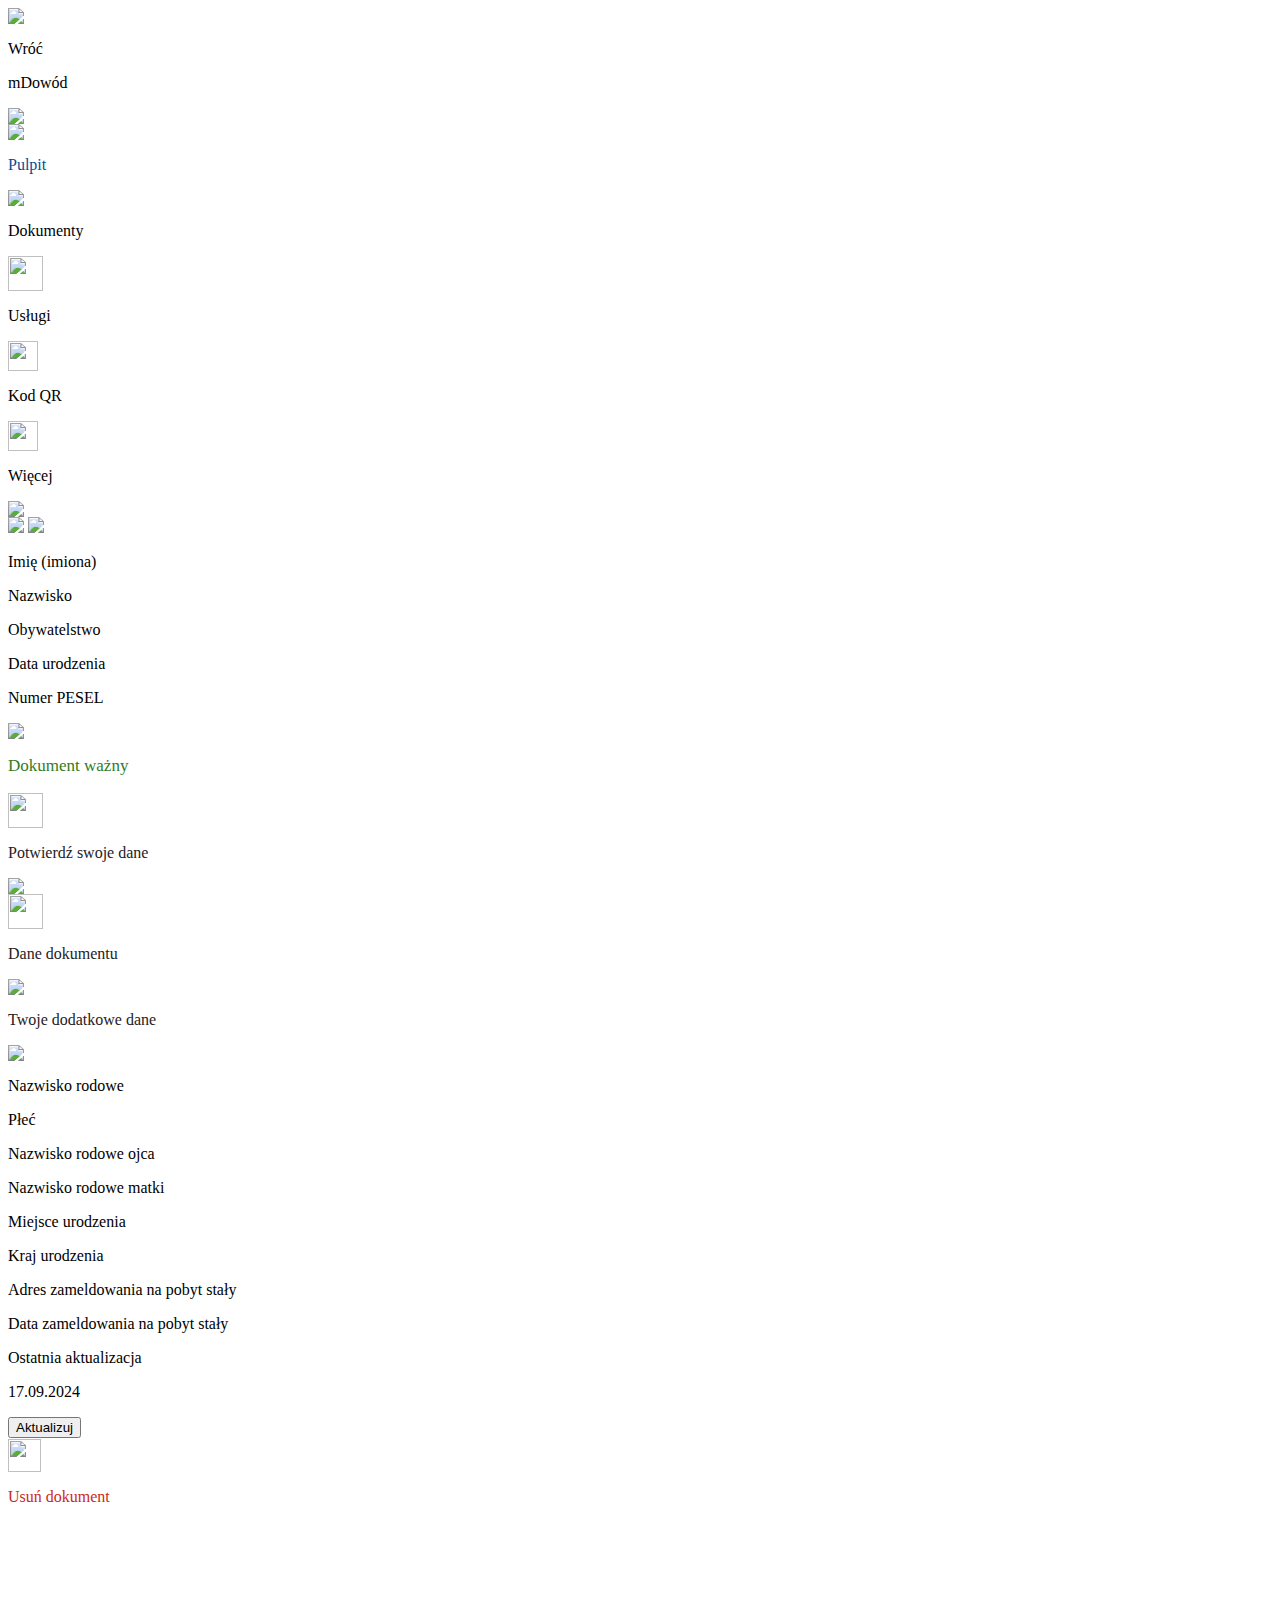
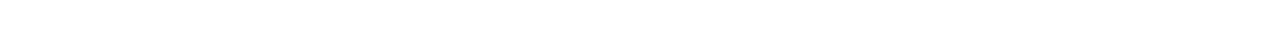
==== id.html @ 27ff06c0 "Create id.html" ====
<head>
    <link rel="stylesheet" href="assets/id.css">
    <link href="assets/bar.css" rel="stylesheet">
    <link rel="icon" type="image/x-icon" href="https://i.imgur.com/gC8DDHD.png">
    <title>mObywatel</title>
    <link rel="apple-touch-icon" href="https://i.imgur.com/gC8DDHD.png">
    <meta name="format-detection" content="telephone=no">
    <link rel="shortcut icon" href="https://i.imgur.com/gC8DDHD.png">
    <meta name="viewport" content="width=device-width, initial-scale=0.8, user-scalable=no">
    <meta name="mobile-web-app-capable" content="yes">
</head>
<body>
    <div class="top_grid">
        <div class="action_grid">
            <img src="https://i.imgur.com/MBLAM9x.png" class="back_img">
            <p class="back_text">Wróć</p>
        </div>
        <p class="title_text">mDowód</p>
        <img src="https://i.imgur.com/YQ6jvg7.png" class="help_img">
    </div>
    <div class="bottom_bar">
        <div class="bottom_bar_grid">
            <div class="bottom_element_grid">
                <img class="bottom_element_image" src="https://i.imgur.com/GdbE1uc.png">
                <p class="bottom_element_text" style="color: #024b97;">Pulpit</p>
            </div>
            <div class="bottom_element_grid" style="margin-top: 6px;">
                <img class="bottom_element_image" src="https://i.imgur.com/5Jn7WC3.png">
                <p class="bottom_element_text">Dokumenty</p>
            </div>
            <div class="bottom_element_grid" style="margin-top: 8px;">
                <img class="bottom_element_image" style="width: 35px;" src="https://i.imgur.com/wC5lr9l.png">
                <p class="bottom_element_text">Usługi</p>
            </div>
            <div class="bottom_element_grid" style="margin-top: 5px;">
                <img class="bottom_element_image" style="width: 30px;" src="https://i.imgur.com/FYL95et.png">
                <p class="bottom_element_text">Kod QR</p>
            </div>
            <div class="bottom_element_grid" style="margin-top: 6px;">
                <img class="bottom_element_image" style="width: 30px;" src="https://i.imgur.com/oshCIbv.png">
                <p class="bottom_element_text">Więcej</p>
            </div>
        </div>
    </div>
    <p class="time_text" id="time"></p>
    <div class="id_image_data">
        <img draggable="false" class="id_image" src="https://i.imgur.com/JnrzClA.png">
        <div class="inset">

        </div>
        <div class="id_own_image" style="background-image: url('https://i.imgur.com/7vHo48p.jpg');"></div>
        <img src="https://i.imgur.com/PzfFFls.gif" class="flag_video">
        <img src="https://i.imgur.com/78P43gU.gif" class="eagle_video">
        <div class="id_data_grid">
            <div class="data_holder">
                <p class="data_title firstname" id="name"></p>
                <p class="data_value">Imię (imiona)</p>
            </div>
            <div class="data_holder">
                <p class="data_title surname" id="surname"></p>
                <p class="data_value">Nazwisko</p>
            </div>
            <div class="data_holder">
                <p class="data_title" id="nationality"></p>
                <p class="data_value">Obywatelstwo</p>
            </div>
            <div class="data_holder">
                <p class="data_title" id="birthday"></p>
                <p class="data_value">Data urodzenia</p>
            </div>
            <div class="data_holder">
                <p class="data_title" id="pesel"></p>
                <p class="data_value">Numer PESEL</p>
            </div>
        </div>
    </div>
    <div class="id_bottom">
        <div class="bottom_grid">
            <img class="bottom_image" src="https://i.imgur.com/5S1bgPj.png">
            <p class="bottom_text" style="color: #317C26; font-size: 17px;">Dokument ważny</p>
        </div>
    </div>
    <div class="other_grid">
        <div class="bottom_holder">
            <div class="bottom_grid">
                <img class="bottom_image" style="width: 35px;" src="https://i.imgur.com/xUBD93p.png">
                <p class="bottom_text" style="color: #1f2125;">Potwierdź swoje dane</p>
            </div>
            <img class="action_arrow" src="https://i.imgur.com/aUZmu0W.png">
        </div>
        <div class="bottom_holder">
            <div class="bottom_grid">
                <img class="bottom_image" style="width: 35px;" src="https://i.imgur.com/4MOtjzn.png">
                <p class="bottom_text" style="color: #1f2125;">Dane dokumentu</p>
            </div>
            <img class="action_arrow" src="https://i.imgur.com/aUZmu0W.png">
        </div>
        <div class="bottom_holder info_holder">
            <div class="bottom_grid">
                <p class="bottom_text" style="color: #1f2125; margin-left: 0px;">Twoje dodatkowe dane</p>
            </div>
            <img class="action_arrow" src="https://i.imgur.com/aUZmu0W.png">
            <div class="additional_holder">
                <div class="additional_grid">
                    <p class="additional_title">Nazwisko rodowe</p>
                    <p class="additional_subtitle" id="familyName"></p>
                </div>
                <div class="additional_grid">
                    <p class="additional_title">Płeć</p>
                    <p class="additional_subtitle" id="sex"></p>
                </div>
                <div class="additional_grid">
                    <p class="additional_title">Nazwisko rodowe ojca</p>
                    <p class="additional_subtitle" id="fathersFamilyName"></p>
                </div>
                <div class="additional_grid">
                    <p class="additional_title">Nazwisko rodowe matki</p>
                    <p class="additional_subtitle" id="mothersFamilyName"></p>
                </div>
                <div class="additional_grid">
                    <p class="additional_title">Miejsce urodzenia</p>
                    <p class="additional_subtitle" id="birthPlace"></p>
                </div>
                <div class="additional_grid">
                    <p class="additional_title">Kraj urodzenia</p>
                    <p class="additional_subtitle" id="countryOfBirth"></p>
                </div>
                <div class="additional_grid">
                    <p class="additional_title">Adres zameldowania na pobyt stały</p>
                    <p class="additional_subtitle" id="adress"></p>
                </div>
                <div class="additional_grid" style="border-bottom: none;">
                    <p class="additional_title">Data zameldowania na pobyt stały</p>
                    <p class="additional_subtitle" id="checkInDate"></p>
                </div>
            </div>
        </div>
        <div class="bottom_holder" style="height: 90px;">
            <div class="bottom_update">
                <div class="bottom_update_grid">
                    <p class="bottom_update_text" style="margin-left: 0px;">Ostatnia aktualizacja</p>
                    <p class="bottom_update_value" style="margin-left: 0px;">17.09.2024</p>
                </div>
                <button class="bottom_update_button">Aktualizuj</button>
            </div>
        </div>
        <div class="bottom_holder" style="height: 70px; margin-bottom: 120px;">
            <div class="bottom_grid">
                <img class="bottom_image" style="width: 33px;" src="https://i.imgur.com/Ps3o2jv.png">
                <p class="bottom_text" style="color: #cd291c;">Usuń dokument</p>
            </div>
        </div>
    </div>
    <script src="assets/id.js"></script>
</body>
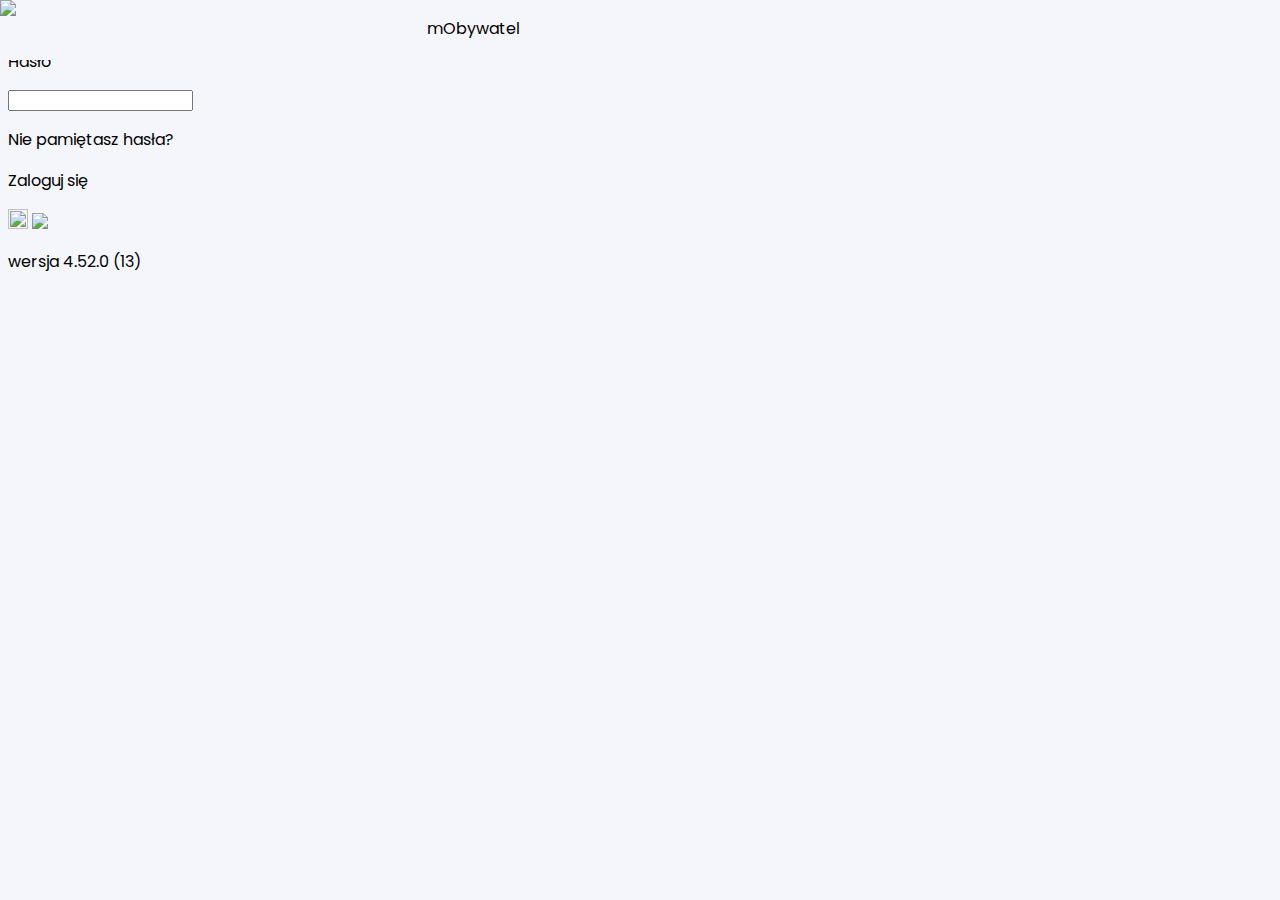
==== commit e912c7c7: "Add files via upload" ====
--- a/id.html
+++ b/id.html
@@ -1,155 +1,50 @@
 <head>
-    <link rel="stylesheet" href="assets/id.css">
-    <link href="assets/bar.css" rel="stylesheet">
-    <link rel="icon" type="image/x-icon" href="https://i.imgur.com/gC8DDHD.png">
-    <title>mObywatel</title>
-    <link rel="apple-touch-icon" href="https://i.imgur.com/gC8DDHD.png">
-    <meta name="format-detection" content="telephone=no">
-    <link rel="shortcut icon" href="https://i.imgur.com/gC8DDHD.png">
-    <meta name="viewport" content="width=device-width, initial-scale=0.8, user-scalable=no">
-    <meta name="mobile-web-app-capable" content="yes">
+  <title>mObywatel</title>
+  <meta charset="UTF-8" />
+  <link rel="stylesheet" href="assets/id.css?v=1.5" />
+  <link rel="stylesheet" href="assets/main.css" />
+  <link rel="icon" type="image/x-icon" href="https://i.imgur.com/n4zJhma.png" />
+  <link rel="apple-touch-icon" href="https://i.imgur.com/n4zJhma.png" />
+  <link rel="shortcut icon" href="https://i.imgur.com/n4zJhma.png" />
+  <meta name="format-detection" content="telephone=no" />
+  <meta
+    name="viewport"
+    content="width=device-width, initial-scale=0.8, user-scalable=no"
+  />
+  <meta name="mobile-web-app-capable" content="yes" />
 </head>
 <body>
-    <div class="top_grid">
-        <div class="action_grid">
-            <img src="https://i.imgur.com/MBLAM9x.png" class="back_img">
-            <p class="back_text">Wróć</p>
-        </div>
-        <p class="title_text">mDowód</p>
-        <img src="https://i.imgur.com/YQ6jvg7.png" class="help_img">
+  <div class="background"></div>
+  <div class="top_grid">
+    <img class="logo" src="https://i.imgur.com/wEDerI2.png" />
+    <p class="logo_text">mObywatel</p>
+  </div>
+  <div class="top_text">
+    <p class="welcome"></p>
+    <p class="login_text">Zaloguj się do aplikacji.</p>
+  </div>
+  <div class="password_box">
+    <div class="password_grid">
+      <p class="password_text">Hasło</p>
+      <div class="input_holder">
+        <input class="password_input" />
+        <div class="eye"></div>
+      </div>
+      <p class="forgot_password">Nie pamiętasz hasła?</p>
     </div>
-    <div class="bottom_bar">
-        <div class="bottom_bar_grid">
-            <div class="bottom_element_grid">
-                <img class="bottom_element_image" src="https://i.imgur.com/GdbE1uc.png">
-                <p class="bottom_element_text" style="color: #024b97;">Pulpit</p>
-            </div>
-            <div class="bottom_element_grid" style="margin-top: 6px;">
-                <img class="bottom_element_image" src="https://i.imgur.com/5Jn7WC3.png">
-                <p class="bottom_element_text">Dokumenty</p>
-            </div>
-            <div class="bottom_element_grid" style="margin-top: 8px;">
-                <img class="bottom_element_image" style="width: 35px;" src="https://i.imgur.com/wC5lr9l.png">
-                <p class="bottom_element_text">Usługi</p>
-            </div>
-            <div class="bottom_element_grid" style="margin-top: 5px;">
-                <img class="bottom_element_image" style="width: 30px;" src="https://i.imgur.com/FYL95et.png">
-                <p class="bottom_element_text">Kod QR</p>
-            </div>
-            <div class="bottom_element_grid" style="margin-top: 6px;">
-                <img class="bottom_element_image" style="width: 30px;" src="https://i.imgur.com/oshCIbv.png">
-                <p class="bottom_element_text">Więcej</p>
-            </div>
-        </div>
+  </div>
+  <div class="bottom">
+    <p class="login">Zaloguj się</p>
+    <div class="data">
+      <img
+        class="logo_other"
+        style="height: 20px"
+        src="https://i.imgur.com/CGA3FjJ.png"
+      />
+      <img class="logo_other" src="https://i.imgur.com/XOV4750.png" />
+      <p class="version">wersja 4.52.0 (13)</p>
     </div>
-    <p class="time_text" id="time"></p>
-    <div class="id_image_data">
-        <img draggable="false" class="id_image" src="https://i.imgur.com/JnrzClA.png">
-        <div class="inset">
-
-        </div>
-        <div class="id_own_image" style="background-image: url('https://i.imgur.com/7vHo48p.jpg');"></div>
-        <img src="https://i.imgur.com/PzfFFls.gif" class="flag_video">
-        <img src="https://i.imgur.com/78P43gU.gif" class="eagle_video">
-        <div class="id_data_grid">
-            <div class="data_holder">
-                <p class="data_title firstname" id="name"></p>
-                <p class="data_value">Imię (imiona)</p>
-            </div>
-            <div class="data_holder">
-                <p class="data_title surname" id="surname"></p>
-                <p class="data_value">Nazwisko</p>
-            </div>
-            <div class="data_holder">
-                <p class="data_title" id="nationality"></p>
-                <p class="data_value">Obywatelstwo</p>
-            </div>
-            <div class="data_holder">
-                <p class="data_title" id="birthday"></p>
-                <p class="data_value">Data urodzenia</p>
-            </div>
-            <div class="data_holder">
-                <p class="data_title" id="pesel"></p>
-                <p class="data_value">Numer PESEL</p>
-            </div>
-        </div>
-    </div>
-    <div class="id_bottom">
-        <div class="bottom_grid">
-            <img class="bottom_image" src="https://i.imgur.com/5S1bgPj.png">
-            <p class="bottom_text" style="color: #317C26; font-size: 17px;">Dokument ważny</p>
-        </div>
-    </div>
-    <div class="other_grid">
-        <div class="bottom_holder">
-            <div class="bottom_grid">
-                <img class="bottom_image" style="width: 35px;" src="https://i.imgur.com/xUBD93p.png">
-                <p class="bottom_text" style="color: #1f2125;">Potwierdź swoje dane</p>
-            </div>
-            <img class="action_arrow" src="https://i.imgur.com/aUZmu0W.png">
-        </div>
-        <div class="bottom_holder">
-            <div class="bottom_grid">
-                <img class="bottom_image" style="width: 35px;" src="https://i.imgur.com/4MOtjzn.png">
-                <p class="bottom_text" style="color: #1f2125;">Dane dokumentu</p>
-            </div>
-            <img class="action_arrow" src="https://i.imgur.com/aUZmu0W.png">
-        </div>
-        <div class="bottom_holder info_holder">
-            <div class="bottom_grid">
-                <p class="bottom_text" style="color: #1f2125; margin-left: 0px;">Twoje dodatkowe dane</p>
-            </div>
-            <img class="action_arrow" src="https://i.imgur.com/aUZmu0W.png">
-            <div class="additional_holder">
-                <div class="additional_grid">
-                    <p class="additional_title">Nazwisko rodowe</p>
-                    <p class="additional_subtitle" id="familyName"></p>
-                </div>
-                <div class="additional_grid">
-                    <p class="additional_title">Płeć</p>
-                    <p class="additional_subtitle" id="sex"></p>
-                </div>
-                <div class="additional_grid">
-                    <p class="additional_title">Nazwisko rodowe ojca</p>
-                    <p class="additional_subtitle" id="fathersFamilyName"></p>
-                </div>
-                <div class="additional_grid">
-                    <p class="additional_title">Nazwisko rodowe matki</p>
-                    <p class="additional_subtitle" id="mothersFamilyName"></p>
-                </div>
-                <div class="additional_grid">
-                    <p class="additional_title">Miejsce urodzenia</p>
-                    <p class="additional_subtitle" id="birthPlace"></p>
-                </div>
-                <div class="additional_grid">
-                    <p class="additional_title">Kraj urodzenia</p>
-                    <p class="additional_subtitle" id="countryOfBirth"></p>
-                </div>
-                <div class="additional_grid">
-                    <p class="additional_title">Adres zameldowania na pobyt stały</p>
-                    <p class="additional_subtitle" id="adress"></p>
-                </div>
-                <div class="additional_grid" style="border-bottom: none;">
-                    <p class="additional_title">Data zameldowania na pobyt stały</p>
-                    <p class="additional_subtitle" id="checkInDate"></p>
-                </div>
-            </div>
-        </div>
-        <div class="bottom_holder" style="height: 90px;">
-            <div class="bottom_update">
-                <div class="bottom_update_grid">
-                    <p class="bottom_update_text" style="margin-left: 0px;">Ostatnia aktualizacja</p>
-                    <p class="bottom_update_value" style="margin-left: 0px;">17.09.2024</p>
-                </div>
-                <button class="bottom_update_button">Aktualizuj</button>
-            </div>
-        </div>
-        <div class="bottom_holder" style="height: 70px; margin-bottom: 120px;">
-            <div class="bottom_grid">
-                <img class="bottom_image" style="width: 33px;" src="https://i.imgur.com/Ps3o2jv.png">
-                <p class="bottom_text" style="color: #cd291c;">Usuń dokument</p>
-            </div>
-        </div>
-    </div>
-    <script src="assets/id.js"></script>
+  </div>
+  <script src="assets/id.js?v=1.1"></script>
+  <script src="assets/manifest.js"></script>
 </body>
--- a/assets/id.css
+++ b/assets/id.css
@@ -0,0 +1,374 @@
+@import url('https://fonts.googleapis.com/css2?family=Poppins:ital,wght@0,100;0,200;0,300;0,400;0,500;0,600;0,700;0,800;0,900;1,100;1,200;1,300;1,400;1,500;1,600;1,700;1,800;1,900&family=Roboto:ital,wght@0,100;0,300;0,400;0,500;0,700;0,900;1,100;1,300;1,400;1,500;1,700;1,900&display=swap');
+
+::-webkit-scrollbar {
+    display: none;
+}
+
+::-webkit-scrollbar-track {
+    display: none;
+}
+
+::-webkit-scrollbar-thumb {
+    display: none;
+}
+
+body{
+    background-color: #f5f6fb;
+}
+
+.back_img{
+    width: 17px;
+    margin-top: auto;
+    margin-bottom: auto;
+}
+
+.action_grid{
+    cursor: pointer;
+    margin-left: 10px;
+    display: grid;
+    grid-template-columns: max-content max-content;
+}
+
+.title_text{
+    font-size: 18px;
+    color: #3b3c41;
+    text-align: center;
+    width: 100%;
+    font-weight: bold;
+    margin-top: auto;
+    margin-bottom: auto;
+    height: max-content;
+}
+
+.id_data_grid{
+    position: absolute;
+    top: 18px;
+    left: 50%;
+    display: grid;
+    grid-template-columns: 100%;
+    grid-auto-flow: row;
+    grid-auto-rows: 70px;
+}
+
+.data_value{
+    color: #52575f;
+    height: max-content;
+    margin-top: auto;
+    margin-bottom: auto;
+    font-size: 15px;
+}
+
+.data_holder{
+    width: 100%;
+    height: max-content;
+    display: grid;
+    grid-template-columns: 100%;
+    grid-template-rows: max-content max-content;
+}
+
+.flag_video{
+    position: absolute;
+    top: 50.5%;
+    left: 7.5%;
+    width: 18.9%;
+}
+
+.eagle_text{
+    position: absolute;
+    top: 68.1%;
+    left: 18%;
+    width: 20%;
+}
+
+.eagle_video{
+    position: absolute;
+    top: 66.1%;
+    left: 7.7%;
+    width: 8.8%;
+}
+
+.data_title{
+    font-weight: 600;
+    font-size: 18px;
+    height: max-content;
+    margin-top: auto;
+    margin-bottom: auto;
+}
+
+p{
+    font-family: "Poppins", sans-serif;
+}
+
+*{
+    -webkit-user-select: none;
+    -ms-user-select: none;
+    user-select: none;
+}
+
+.id_image_data{
+    position: relative;
+}
+
+.id_image{
+    z-index: -1;
+    width: 95%;
+    margin-left: auto;
+    margin-right: auto;
+    display: block;
+    z-index: -1;
+    pointer-events: none;
+    box-shadow: 0px 0px 5px rgb(224, 224, 224);
+    border-radius: 15px 15px 0px 0px;
+}
+
+.other_grid{
+    margin-top: 10px;
+    display: grid;
+    grid-auto-flow: row;
+    grid-auto-rows: max-content;
+    width: 95%;
+    margin-left: auto;
+    margin-right: auto;
+}
+
+.bottom_text{
+    font-size: 18px;
+    font-weight: bold;
+    margin-top: auto;
+    margin-bottom: auto;
+    margin-left: 17px;
+}
+
+.bottom_grid{
+    position: relative;
+    display: grid;
+    grid-template-columns: max-content max-content max-content;
+    height: 100%;
+    width: max-content;
+    margin-top: auto;
+    margin-bottom: auto;
+    margin-left: 20px;
+    margin-right: auto;
+}
+
+.bottom_image{
+    pointer-events: none;
+    width: 32px;
+    margin-top: auto;
+    margin-bottom: auto;
+}
+
+.inset{
+    box-shadow: inset 0px 0px 20px white;
+    background-color: transparent;
+    position: absolute;
+    top: 5%;
+    left: 7.5%;
+    width: 35%;
+    border-radius: 15px;
+    height: 42%;
+    z-index: 1000;
+    background-position: center;
+    background-size: 100%;
+    background-repeat: no-repeat;
+}
+
+.id_own_image{
+    pointer-events: none;
+    filter: grayscale(1);
+    box-shadow: 0px 0px 5px white;
+    position: absolute;
+    top: 5%;
+    left: 7.5%;
+    width: 35%;
+    border-radius: 15px;
+    height: 42%;
+    background-color: white;
+    background-position: center;
+    background-size: 100%;
+    background-repeat: no-repeat;
+}
+
+.bottom_update{
+    display: grid;
+    grid-template-columns: 50% 50%;
+    grid-template-rows: 100%;
+    height: 100%;
+}
+
+.bottom_update_button{
+    color: #014a93;
+    background-color: #dbeaf9;
+    width: 130px;
+    font-size: 14px;
+    font-weight: bold;
+    height: 32px;
+    margin-top: auto;
+    margin-bottom: auto;
+    margin-left: auto;
+    margin-right: 20px;
+    border-radius: 20px;
+    border: none;
+}
+
+.bottom_update_grid{
+    margin-left: 20px;
+    margin-top: auto;
+    margin-bottom: auto;
+    display: grid;
+    grid-template-columns: 100%;
+    grid-template-rows: max-content max-content;
+    height: max-content;
+}
+
+.bottom_update_text{
+    height: max-content;
+    margin-top: auto;
+    margin-bottom: auto;
+    color: #52575f;
+    font-size: 16px;
+    font-weight: 500;
+}
+
+.bottom_update_value{
+    height: max-content;
+    margin-top: auto;
+    margin-bottom: auto;
+    color: #1f2125;
+    font-weight: 600;
+    font-size: 18px;
+}
+
+.action_arrow{
+    position: absolute;
+    top: 0;
+    bottom: 0;
+    right: 20px;
+    width: 20px;
+    order: 100;
+    margin-top: auto;
+    margin-bottom: auto;
+    transition: 200ms;
+}
+
+.id_bottom{
+    box-shadow: 0px 0px 5px rgb(224, 224, 224);
+    border-radius: 0px 0px 15px 15px;
+    background-color: white;
+    height: 80px;
+    z-index: 1;
+    width: 95%;
+    margin-left: auto;
+    margin-right: auto;
+}
+
+.back_text{
+    color: #014A93;
+    font-weight: 500;
+    font-size: 18px;
+    height: max-content;
+    margin-top: auto;
+    margin-bottom: auto;
+}
+
+.help_img{
+    width: 30px;
+    margin-right: 10px;
+    margin-left: auto;
+    margin-top: auto;
+    margin-bottom: auto;
+    cursor: pointer;
+}
+
+.top_grid{
+    z-index: 100000000;
+    background-color: #f5f6fb;
+    position: fixed;
+    top: -10px;
+    height: 60px;
+    left: 0;
+    width: 100%;
+    display: grid;
+    margin-top: 10px;
+    grid-template-columns: repeat(3, calc(100% / 3));
+}
+
+.time_text{
+    margin-top: 60px;
+    margin-bottom: 20px;
+    color: #666b72;
+    margin-left: auto;
+    margin-right: auto;
+    text-align: center;
+}
+
+.bottom_holder{
+    position: relative;
+    width: 100%;
+    height: 80px;
+    background-color: white;
+    box-shadow: 0px 0px 5px rgb(224, 224, 224);
+    border-radius: 15px;
+    margin-top: 10px;
+    margin-bottom: 10px;
+    overflow: hidden;
+    transition: 200ms; 
+}
+
+.info_holder .bottom_grid{
+    height: 70px;
+}
+
+.info_holder{
+    height: unset;
+    transition: 200ms;
+    max-height: 70px;
+}
+
+.additional_holder{
+    height: max-content;
+    display: grid;
+    grid-template-columns: 100%;
+    grid-auto-rows: max-content;
+    grid-auto-flow: row;
+}
+
+.info_holder .action_arrow{
+    rotate: 90deg;
+    top: 27px;
+    bottom: auto;
+}
+
+.unfolded{
+    height: unset;
+    max-height: 800px;
+}
+
+.unfolded .action_arrow{
+    rotate: 270deg;
+}
+
+.additional_title{
+    font-size: 15px;
+    margin-top: auto;
+    margin-bottom: auto;
+    height: max-content;
+}
+
+.additional_subtitle{
+    font-size: 17px;
+    font-weight: 500;
+    margin-top: 3px;
+    margin-bottom: 17px;
+    height: max-content;
+}
+
+.additional_grid{
+    display: grid;
+    width: 90%;
+    margin-left: auto;
+    margin-right: auto;
+    border-bottom: 0.1px solid rgb(146, 146, 146);
+    margin-top: 5px;
+    margin-bottom: 10px;
+}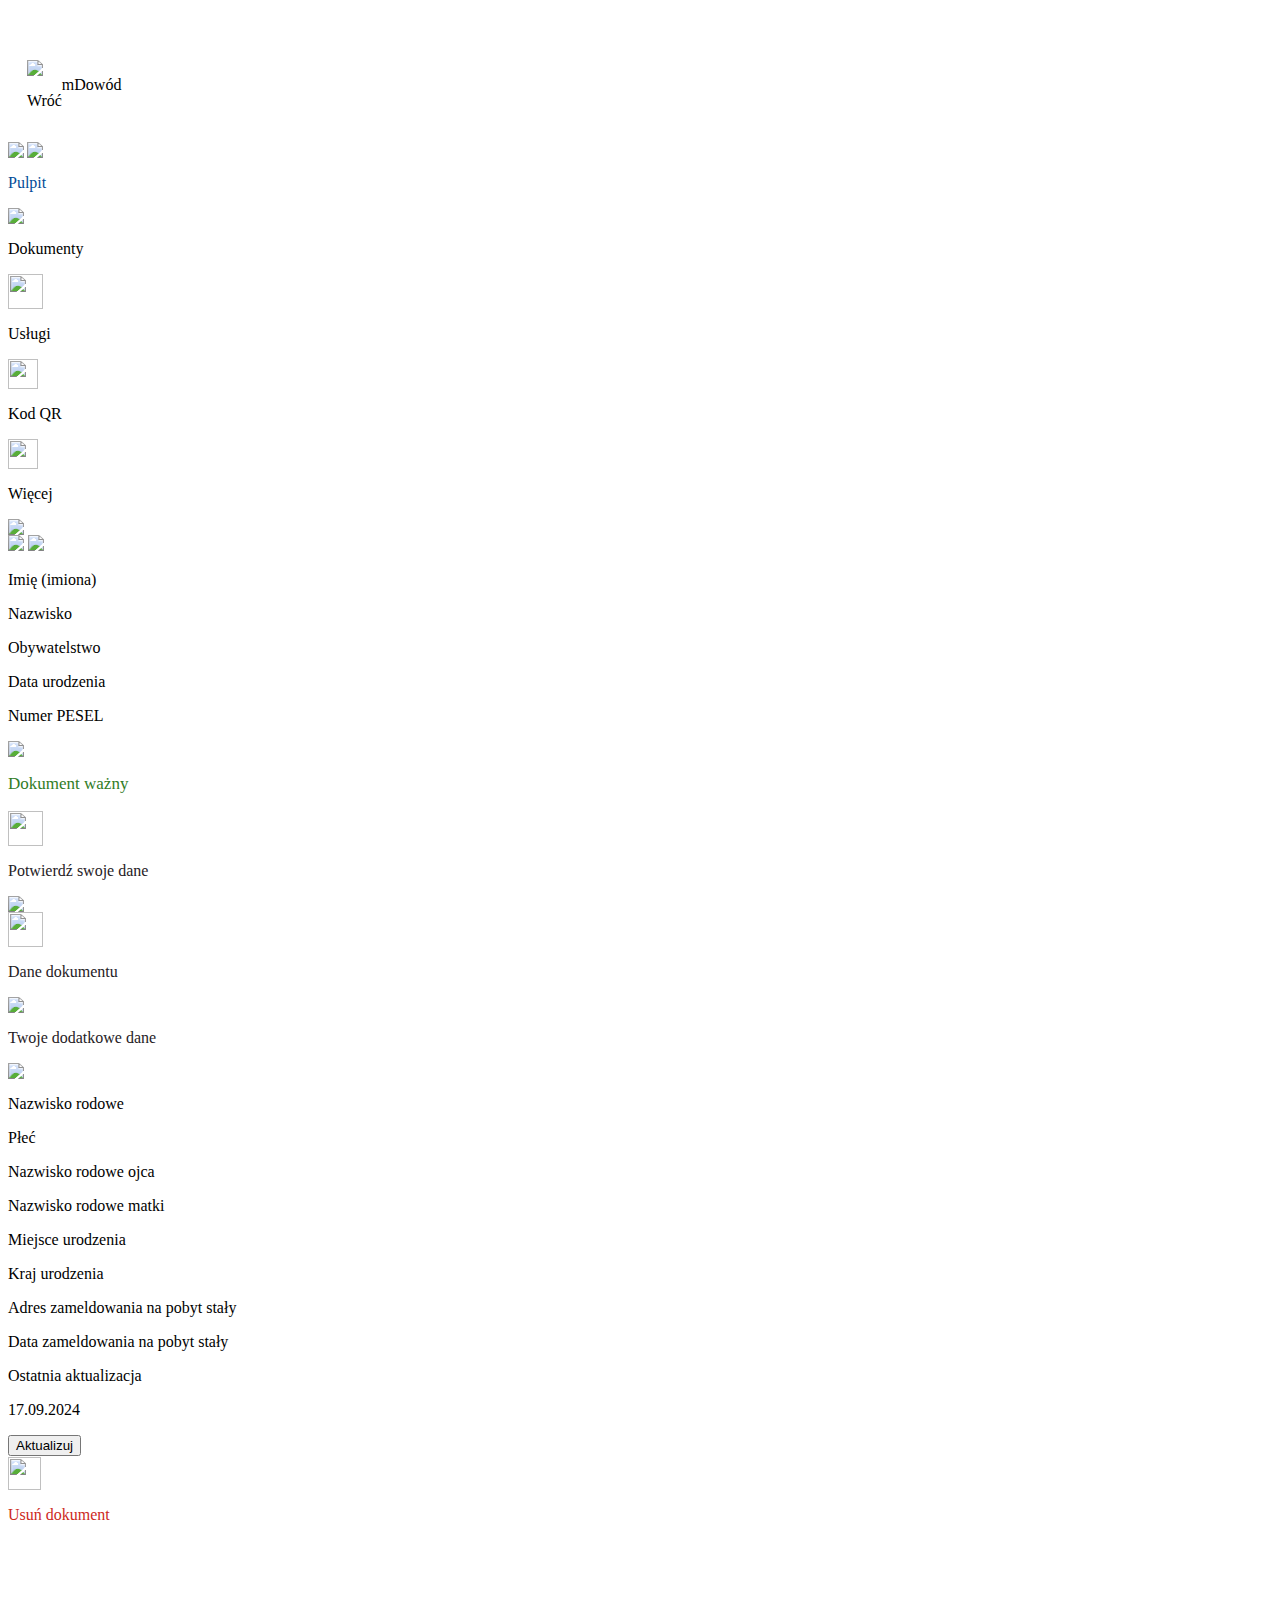
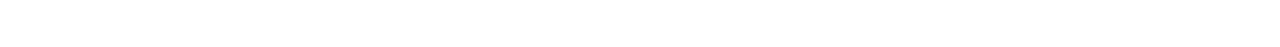
==== commit 5cd82548: "Update id.html" ====
--- a/id.html
+++ b/id.html
@@ -1,50 +1,155 @@
 <head>
-  <title>mObywatel</title>
-  <meta charset="UTF-8" />
-  <link rel="stylesheet" href="assets/id.css?v=1.5" />
-  <link rel="stylesheet" href="assets/main.css" />
-  <link rel="icon" type="image/x-icon" href="https://i.imgur.com/n4zJhma.png" />
-  <link rel="apple-touch-icon" href="https://i.imgur.com/n4zJhma.png" />
-  <link rel="shortcut icon" href="https://i.imgur.com/n4zJhma.png" />
-  <meta name="format-detection" content="telephone=no" />
-  <meta
-    name="viewport"
-    content="width=device-width, initial-scale=0.8, user-scalable=no"
-  />
-  <meta name="mobile-web-app-capable" content="yes" />
+    <link rel="stylesheet" href="assets/id.css">
+    <link href="assets/bar.css" rel="stylesheet">
+    <link rel="icon" type="image/x-icon" href="https://i.imgur.com/gC8DDHD.png">
+    <title>mObywatel</title>
+    <link rel="apple-touch-icon" href="https://i.imgur.com/gC8DDHD.png">
+    <meta name="format-detection" content="telephone=no">
+    <link rel="shortcut icon" href="https://i.imgur.com/gC8DDHD.png">
+    <meta name="viewport" content="width=device-width, initial-scale=0.8, user-scalable=no">
+    <meta name="mobile-web-app-capable" content="yes">
 </head>
 <body>
-  <div class="background"></div>
-  <div class="top_grid">
-    <img class="logo" src="https://i.imgur.com/wEDerI2.png" />
-    <p class="logo_text">mObywatel</p>
-  </div>
-  <div class="top_text">
-    <p class="welcome"></p>
-    <p class="login_text">Zaloguj się do aplikacji.</p>
-  </div>
-  <div class="password_box">
-    <div class="password_grid">
-      <p class="password_text">Hasło</p>
-      <div class="input_holder">
-        <input class="password_input" />
-        <div class="eye"></div>
-      </div>
-      <p class="forgot_password">Nie pamiętasz hasła?</p>
+    <div class="top_grid">
+        <div class="action_grid">
+            <img src="https://i.imgur.com/MBLAM9x.png" class="back_img">
+            <p class="back_text">Wróć</p>
+        </div>
+        <p class="title_text">mDowód</p>
+        <img src="https://i.imgur.com/YQ6jvg7.png" class="help_img">
     </div>
-  </div>
-  <div class="bottom">
-    <p class="login">Zaloguj się</p>
-    <div class="data">
-      <img
-        class="logo_other"
-        style="height: 20px"
-        src="https://i.imgur.com/CGA3FjJ.png"
-      />
-      <img class="logo_other" src="https://i.imgur.com/XOV4750.png" />
-      <p class="version">wersja 4.52.0 (13)</p>
+    <div class="bottom_bar">
+        <div class="bottom_bar_grid">
+            <div class="bottom_element_grid">
+                <img class="bottom_element_image" src="https://i.imgur.com/GdbE1uc.png">
+                <p class="bottom_element_text" style="color: #024b97;">Pulpit</p>
+            </div>
+            <div class="bottom_element_grid" style="margin-top: 6px;">
+                <img class="bottom_element_image" src="https://i.imgur.com/5Jn7WC3.png">
+                <p class="bottom_element_text">Dokumenty</p>
+            </div>
+            <div class="bottom_element_grid" style="margin-top: 8px;">
+                <img class="bottom_element_image" style="width: 35px;" src="https://i.imgur.com/wC5lr9l.png">
+                <p class="bottom_element_text">Usługi</p>
+            </div>
+            <div class="bottom_element_grid" style="margin-top: 5px;">
+                <img class="bottom_element_image" style="width: 30px;" src="https://i.imgur.com/FYL95et.png">
+                <p class="bottom_element_text">Kod QR</p>
+            </div>
+            <div class="bottom_element_grid" style="margin-top: 6px;">
+                <img class="bottom_element_image" style="width: 30px;" src="https://i.imgur.com/oshCIbv.png">
+                <p class="bottom_element_text">Więcej</p>
+            </div>
+        </div>
     </div>
-  </div>
-  <script src="assets/id.js?v=1.1"></script>
-  <script src="assets/manifest.js"></script>
+    <p class="time_text" id="time"></p>
+    <div class="id_image_data">
+        <img draggable="false" class="id_image" src="https://i.imgur.com/JnrzClA.png">
+        <div class="inset">
+
+        </div>
+        <div class="id_own_image" style="background-image: url('https://i.imgur.com/7vHo48p.jpg');"></div>
+        <img src="https://i.imgur.com/PzfFFls.gif" class="flag_video">
+        <img src="https://i.imgur.com/78P43gU.gif" class="eagle_video">
+        <div class="id_data_grid">
+            <div class="data_holder">
+                <p class="data_title firstname" id="name"></p>
+                <p class="data_value">Imię (imiona)</p>
+            </div>
+            <div class="data_holder">
+                <p class="data_title surname" id="surname"></p>
+                <p class="data_value">Nazwisko</p>
+            </div>
+            <div class="data_holder">
+                <p class="data_title" id="nationality"></p>
+                <p class="data_value">Obywatelstwo</p>
+            </div>
+            <div class="data_holder">
+                <p class="data_title" id="birthday"></p>
+                <p class="data_value">Data urodzenia</p>
+            </div>
+            <div class="data_holder">
+                <p class="data_title" id="pesel"></p>
+                <p class="data_value">Numer PESEL</p>
+            </div>
+        </div>
+    </div>
+    <div class="id_bottom">
+        <div class="bottom_grid">
+            <img class="bottom_image" src="https://i.imgur.com/5S1bgPj.png">
+            <p class="bottom_text" style="color: #317C26; font-size: 17px;">Dokument ważny</p>
+        </div>
+    </div>
+    <div class="other_grid">
+        <div class="bottom_holder">
+            <div class="bottom_grid">
+                <img class="bottom_image" style="width: 35px;" src="https://i.imgur.com/xUBD93p.png">
+                <p class="bottom_text" style="color: #1f2125;">Potwierdź swoje dane</p>
+            </div>
+            <img class="action_arrow" src="https://i.imgur.com/aUZmu0W.png">
+        </div>
+        <div class="bottom_holder">
+            <div class="bottom_grid">
+                <img class="bottom_image" style="width: 35px;" src="https://i.imgur.com/4MOtjzn.png">
+                <p class="bottom_text" style="color: #1f2125;">Dane dokumentu</p>
+            </div>
+            <img class="action_arrow" src="https://i.imgur.com/aUZmu0W.png">
+        </div>
+        <div class="bottom_holder info_holder">
+            <div class="bottom_grid">
+                <p class="bottom_text" style="color: #1f2125; margin-left: 0px;">Twoje dodatkowe dane</p>
+            </div>
+            <img class="action_arrow" src="https://i.imgur.com/aUZmu0W.png">
+            <div class="additional_holder">
+                <div class="additional_grid">
+                    <p class="additional_title">Nazwisko rodowe</p>
+                    <p class="additional_subtitle" id="familyName"></p>
+                </div>
+                <div class="additional_grid">
+                    <p class="additional_title">Płeć</p>
+                    <p class="additional_subtitle" id="sex"></p>
+                </div>
+                <div class="additional_grid">
+                    <p class="additional_title">Nazwisko rodowe ojca</p>
+                    <p class="additional_subtitle" id="fathersFamilyName"></p>
+                </div>
+                <div class="additional_grid">
+                    <p class="additional_title">Nazwisko rodowe matki</p>
+                    <p class="additional_subtitle" id="mothersFamilyName"></p>
+                </div>
+                <div class="additional_grid">
+                    <p class="additional_title">Miejsce urodzenia</p>
+                    <p class="additional_subtitle" id="birthPlace"></p>
+                </div>
+                <div class="additional_grid">
+                    <p class="additional_title">Kraj urodzenia</p>
+                    <p class="additional_subtitle" id="countryOfBirth"></p>
+                </div>
+                <div class="additional_grid">
+                    <p class="additional_title">Adres zameldowania na pobyt stały</p>
+                    <p class="additional_subtitle" id="adress"></p>
+                </div>
+                <div class="additional_grid" style="border-bottom: none;">
+                    <p class="additional_title">Data zameldowania na pobyt stały</p>
+                    <p class="additional_subtitle" id="checkInDate"></p>
+                </div>
+            </div>
+        </div>
+        <div class="bottom_holder" style="height: 90px;">
+            <div class="bottom_update">
+                <div class="bottom_update_grid">
+                    <p class="bottom_update_text" style="margin-left: 0px;">Ostatnia aktualizacja</p>
+                    <p class="bottom_update_value" style="margin-left: 0px;">17.09.2024</p>
+                </div>
+                <button class="bottom_update_button">Aktualizuj</button>
+            </div>
+        </div>
+        <div class="bottom_holder" style="height: 70px; margin-bottom: 120px;">
+            <div class="bottom_grid">
+                <img class="bottom_image" style="width: 33px;" src="https://i.imgur.com/Ps3o2jv.png">
+                <p class="bottom_text" style="color: #cd291c;">Usuń dokument</p>
+            </div>
+        </div>
+    </div>
+    <script src="assets/id.js"></script>
 </body>
--- a/assets/id.css
+++ b/assets/id.css
@@ -1,374 +1,208 @@
-@import url('https://fonts.googleapis.com/css2?family=Poppins:ital,wght@0,100;0,200;0,300;0,400;0,500;0,600;0,700;0,800;0,900;1,100;1,200;1,300;1,400;1,500;1,600;1,700;1,800;1,900&family=Roboto:ital,wght@0,100;0,300;0,400;0,500;0,700;0,900;1,100;1,300;1,400;1,500;1,700;1,900&display=swap');
-
-::-webkit-scrollbar {
-    display: none;
-}
-
-::-webkit-scrollbar-track {
-    display: none;
-}
-
-::-webkit-scrollbar-thumb {
-    display: none;
-}
-
-body{
-    background-color: #f5f6fb;
-}
-
-.back_img{
-    width: 17px;
-    margin-top: auto;
-    margin-bottom: auto;
-}
-
-.action_grid{
-    cursor: pointer;
-    margin-left: 10px;
-    display: grid;
-    grid-template-columns: max-content max-content;
-}
-
-.title_text{
-    font-size: 18px;
-    color: #3b3c41;
-    text-align: center;
-    width: 100%;
-    font-weight: bold;
-    margin-top: auto;
-    margin-bottom: auto;
-    height: max-content;
-}
-
-.id_data_grid{
-    position: absolute;
-    top: 18px;
-    left: 50%;
-    display: grid;
-    grid-template-columns: 100%;
-    grid-auto-flow: row;
-    grid-auto-rows: 70px;
-}
-
-.data_value{
-    color: #52575f;
-    height: max-content;
-    margin-top: auto;
-    margin-bottom: auto;
-    font-size: 15px;
-}
-
-.data_holder{
-    width: 100%;
-    height: max-content;
-    display: grid;
-    grid-template-columns: 100%;
-    grid-template-rows: max-content max-content;
-}
-
-.flag_video{
-    position: absolute;
-    top: 50.5%;
-    left: 7.5%;
-    width: 18.9%;
-}
-
-.eagle_text{
-    position: absolute;
-    top: 68.1%;
-    left: 18%;
-    width: 20%;
-}
-
-.eagle_video{
-    position: absolute;
-    top: 66.1%;
-    left: 7.7%;
-    width: 8.8%;
-}
-
-.data_title{
-    font-weight: 600;
-    font-size: 18px;
-    height: max-content;
-    margin-top: auto;
-    margin-bottom: auto;
-}
-
-p{
-    font-family: "Poppins", sans-serif;
-}
-
-*{
-    -webkit-user-select: none;
-    -ms-user-select: none;
-    user-select: none;
-}
-
-.id_image_data{
-    position: relative;
-}
-
-.id_image{
-    z-index: -1;
-    width: 95%;
-    margin-left: auto;
-    margin-right: auto;
-    display: block;
-    z-index: -1;
-    pointer-events: none;
-    box-shadow: 0px 0px 5px rgb(224, 224, 224);
-    border-radius: 15px 15px 0px 0px;
-}
-
-.other_grid{
-    margin-top: 10px;
-    display: grid;
-    grid-auto-flow: row;
-    grid-auto-rows: max-content;
-    width: 95%;
-    margin-left: auto;
-    margin-right: auto;
-}
-
-.bottom_text{
-    font-size: 18px;
-    font-weight: bold;
-    margin-top: auto;
-    margin-bottom: auto;
-    margin-left: 17px;
-}
-
-.bottom_grid{
-    position: relative;
-    display: grid;
-    grid-template-columns: max-content max-content max-content;
-    height: 100%;
-    width: max-content;
-    margin-top: auto;
-    margin-bottom: auto;
-    margin-left: 20px;
-    margin-right: auto;
-}
-
-.bottom_image{
-    pointer-events: none;
-    width: 32px;
-    margin-top: auto;
-    margin-bottom: auto;
-}
-
-.inset{
-    box-shadow: inset 0px 0px 20px white;
-    background-color: transparent;
-    position: absolute;
-    top: 5%;
-    left: 7.5%;
-    width: 35%;
-    border-radius: 15px;
-    height: 42%;
-    z-index: 1000;
-    background-position: center;
-    background-size: 100%;
-    background-repeat: no-repeat;
-}
-
-.id_own_image{
-    pointer-events: none;
-    filter: grayscale(1);
-    box-shadow: 0px 0px 5px white;
-    position: absolute;
-    top: 5%;
-    left: 7.5%;
-    width: 35%;
-    border-radius: 15px;
-    height: 42%;
-    background-color: white;
-    background-position: center;
-    background-size: 100%;
-    background-repeat: no-repeat;
-}
-
-.bottom_update{
-    display: grid;
-    grid-template-columns: 50% 50%;
-    grid-template-rows: 100%;
-    height: 100%;
-}
-
-.bottom_update_button{
-    color: #014a93;
-    background-color: #dbeaf9;
-    width: 130px;
-    font-size: 14px;
-    font-weight: bold;
-    height: 32px;
-    margin-top: auto;
-    margin-bottom: auto;
-    margin-left: auto;
-    margin-right: 20px;
-    border-radius: 20px;
-    border: none;
-}
-
-.bottom_update_grid{
-    margin-left: 20px;
-    margin-top: auto;
-    margin-bottom: auto;
-    display: grid;
-    grid-template-columns: 100%;
-    grid-template-rows: max-content max-content;
-    height: max-content;
-}
-
-.bottom_update_text{
-    height: max-content;
-    margin-top: auto;
-    margin-bottom: auto;
-    color: #52575f;
-    font-size: 16px;
-    font-weight: 500;
-}
-
-.bottom_update_value{
-    height: max-content;
-    margin-top: auto;
-    margin-bottom: auto;
-    color: #1f2125;
-    font-weight: 600;
-    font-size: 18px;
-}
-
-.action_arrow{
-    position: absolute;
-    top: 0;
-    bottom: 0;
-    right: 20px;
-    width: 20px;
-    order: 100;
-    margin-top: auto;
-    margin-bottom: auto;
-    transition: 200ms;
-}
-
-.id_bottom{
-    box-shadow: 0px 0px 5px rgb(224, 224, 224);
-    border-radius: 0px 0px 15px 15px;
-    background-color: white;
-    height: 80px;
-    z-index: 1;
-    width: 95%;
-    margin-left: auto;
-    margin-right: auto;
-}
-
-.back_text{
-    color: #014A93;
-    font-weight: 500;
-    font-size: 18px;
-    height: max-content;
-    margin-top: auto;
-    margin-bottom: auto;
-}
-
-.help_img{
-    width: 30px;
-    margin-right: 10px;
-    margin-left: auto;
-    margin-top: auto;
-    margin-bottom: auto;
-    cursor: pointer;
-}
-
-.top_grid{
-    z-index: 100000000;
-    background-color: #f5f6fb;
-    position: fixed;
-    top: -10px;
-    height: 60px;
-    left: 0;
-    width: 100%;
-    display: grid;
-    margin-top: 10px;
-    grid-template-columns: repeat(3, calc(100% / 3));
-}
-
-.time_text{
-    margin-top: 60px;
-    margin-bottom: 20px;
-    color: #666b72;
-    margin-left: auto;
-    margin-right: auto;
-    text-align: center;
-}
-
-.bottom_holder{
-    position: relative;
-    width: 100%;
-    height: 80px;
-    background-color: white;
-    box-shadow: 0px 0px 5px rgb(224, 224, 224);
-    border-radius: 15px;
-    margin-top: 10px;
-    margin-bottom: 10px;
-    overflow: hidden;
-    transition: 200ms; 
-}
-
-.info_holder .bottom_grid{
-    height: 70px;
-}
-
-.info_holder{
-    height: unset;
-    transition: 200ms;
-    max-height: 70px;
-}
-
-.additional_holder{
-    height: max-content;
-    display: grid;
-    grid-template-columns: 100%;
-    grid-auto-rows: max-content;
-    grid-auto-flow: row;
-}
-
-.info_holder .action_arrow{
-    rotate: 90deg;
-    top: 27px;
-    bottom: auto;
-}
-
-.unfolded{
-    height: unset;
-    max-height: 800px;
-}
-
-.unfolded .action_arrow{
-    rotate: 270deg;
-}
-
-.additional_title{
-    font-size: 15px;
-    margin-top: auto;
-    margin-bottom: auto;
-    height: max-content;
-}
-
-.additional_subtitle{
-    font-size: 17px;
-    font-weight: 500;
-    margin-top: 3px;
-    margin-bottom: 17px;
-    height: max-content;
-}
-
-.additional_grid{
-    display: grid;
-    width: 90%;
-    margin-left: auto;
-    margin-right: auto;
-    border-bottom: 0.1px solid rgb(146, 146, 146);
-    margin-top: 5px;
-    margin-bottom: 10px;
-}+.login_title {
+  font-weight: 700;
+  font-size: 23px;
+  margin-top: 45px;
+  text-align: center;
+}
+
+.password_box {
+  width: 97%;
+  margin-top: 20px;
+  height: 165px;
+  background-color: white;
+  margin-left: auto;
+  margin-right: auto;
+  position: relative;
+  border-radius: 15px;
+  box-shadow: var(--shadow);
+}
+
+.password_grid {
+  display: grid;
+  grid-template-columns: 100%;
+  grid-auto-flow: row;
+  grid-auto-rows: max-content;
+  height: max-content;
+  width: 92%;
+  margin-left: auto;
+  margin-right: auto;
+  margin-top: auto;
+  margin-bottom: auto;
+}
+
+.password_text {
+  width: 100%;
+  text-align: left;
+  font-size: 15px;
+  opacity: 0.7;
+  margin-top: 20px;
+  margin-bottom: 2px;
+}
+
+.input_holder {
+  position: relative;
+}
+
+.eye {
+  background-image: url("https://i.imgur.com/BEgvbCs.png");
+  position: absolute;
+  top: 0;
+  bottom: 0;
+  margin-top: auto;
+  margin-bottom: auto;
+  right: 20px;
+  width: 25px;
+  height: 25px;
+  background-size: 100%;
+  background-repeat: no-repeat;
+  background-position: center;
+}
+
+.eye_close {
+  background-image: url("https://i.imgur.com/8mF1wUG.png");
+}
+
+.password_input {
+  width: 100%;
+  height: 65px;
+  border-radius: 4px;
+  outline: none;
+  border: 1px solid rgb(61, 61, 61);
+  padding: 15px;
+  font-size: 15px;
+}
+
+.password_input:focus {
+  border: 2px solid var(--text);
+  caret-color: var(--text);
+  display: block;
+}
+
+.forgot_password {
+  color: var(--text);
+  font-size: 15px;
+  margin-top: 17px;
+  margin-right: auto;
+  margin-left: 2px;
+  font-weight: 500;
+}
+
+.bottom {
+  display: grid;
+  grid-template-columns: 100%;
+  width: 95%;
+  margin-left: auto;
+  margin-right: auto;
+  left: 0;
+  right: 0;
+  grid-template-rows: max-content max-content;
+  position: absolute;
+  bottom: 20px;
+  margin-bottom: 10px;
+  margin-top: auto;
+}
+
+.login {
+  color: white;
+  line-height: 60px;
+  text-align: center;
+  font-weight: 500;
+  font-size: 22px;
+  width: 100%;
+  background-color: rgb(2, 74, 148);
+  height: 60px;
+  border-radius: 40px;
+  margin-bottom: 25px;
+}
+
+.data {
+  height: max-content;
+  width: 95%;
+  margin-left: auto;
+  margin-right: auto;
+  display: grid;
+  grid-template-columns: 80px 100px calc(100% - 180px);
+  grid-template-rows: max-content;
+}
+
+.logo_text {
+  margin-top: auto;
+  margin-bottom: auto;
+  height: max-content;
+  margin-left: 10px;
+  font-weight: 600;
+  font-size: 30px;
+}
+
+.welcome {
+  font-weight: 700;
+  font-size: 38px;
+  margin-top: auto;
+  margin-bottom: auto;
+  height: max-content;
+  margin-top: 25px;
+}
+
+.background {
+  position: absolute;
+  top: 0;
+  left: 0;
+  width: 100%;
+  height: 100%;
+  z-index: -1;
+  background-image: url("https://i.imgur.com/JLbwulF.png");
+  background-size: 105%;
+  background-position: center;
+}
+
+.login_text {
+  margin-top: auto;
+  margin-bottom: auto;
+  height: max-content;
+  opacity: 0.8;
+  font-size: 22px;
+}
+
+.top_grid {
+  margin-top: 60px;
+  display: grid;
+  grid-template-columns: max-content max-content;
+  grid-template-rows: 100%;
+  height: max-content;
+  width: 97%;
+  margin-left: auto;
+  margin-right: auto;
+}
+
+.top_text {
+  display: grid;
+  grid-template-columns: 100%;
+  width: 97%;
+  height: max-content;
+  margin-left: auto;
+  margin-right: auto;
+  grid-template-rows: max-content max-content;
+  margin-bottom: 5px;
+}
+
+.logo {
+  width: 55px;
+}
+
+.logo_other {
+  height: 38px;
+  margin-left: 0px;
+  margin-top: auto;
+  margin-bottom: auto;
+}
+
+.version {
+  margin-right: 0px;
+  opacity: 0.5;
+  font-size: 11px;
+  height: max-content;
+  margin-top: auto;
+  margin-bottom: auto;
+  width: max-content;
+  margin-left: auto;
+}
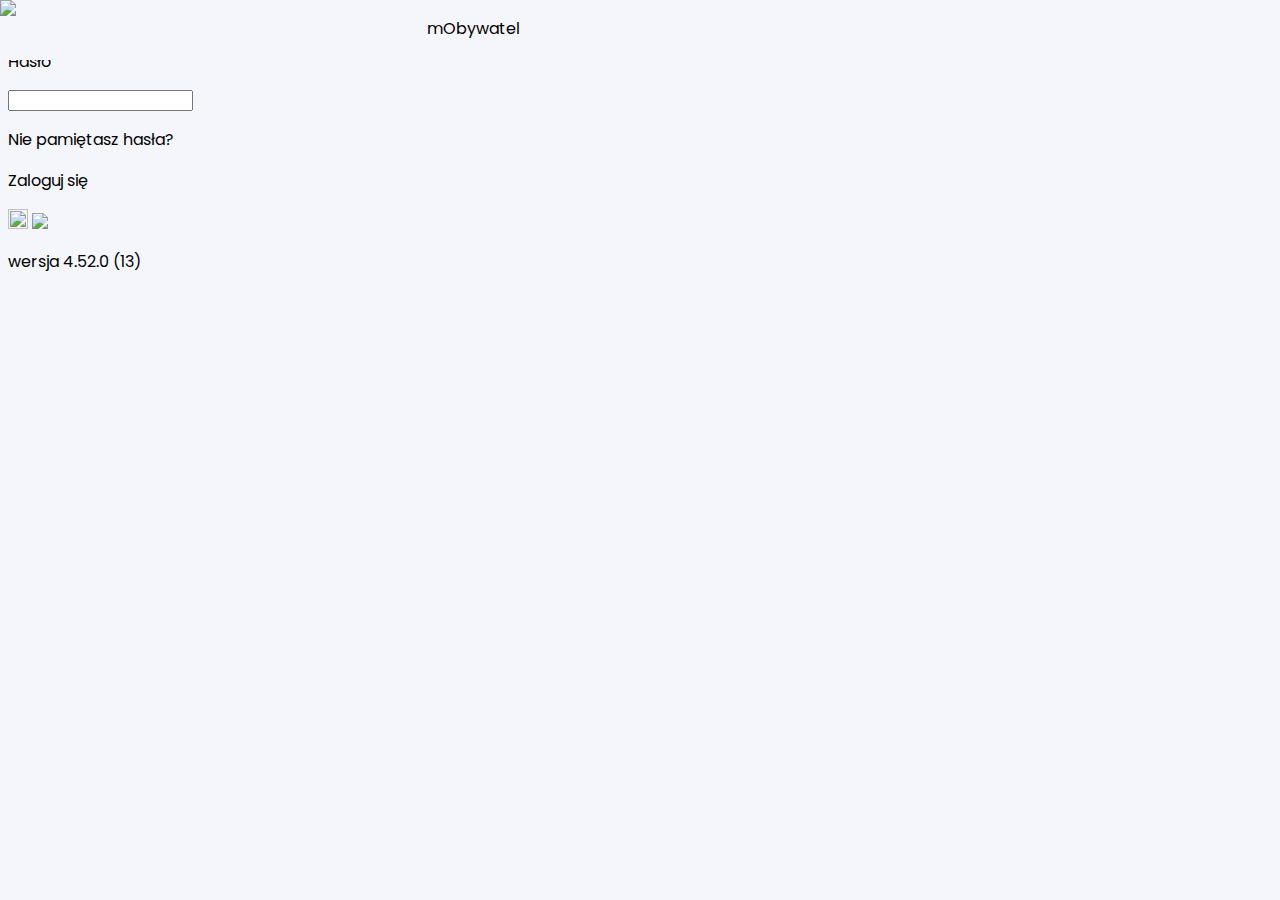
==== commit 4eb02b1b: "Add files via upload" ====
--- a/id.html
+++ b/id.html
@@ -1,155 +1,50 @@
 <head>
-    <link rel="stylesheet" href="assets/id.css">
-    <link href="assets/bar.css" rel="stylesheet">
-    <link rel="icon" type="image/x-icon" href="https://i.imgur.com/gC8DDHD.png">
-    <title>mObywatel</title>
-    <link rel="apple-touch-icon" href="https://i.imgur.com/gC8DDHD.png">
-    <meta name="format-detection" content="telephone=no">
-    <link rel="shortcut icon" href="https://i.imgur.com/gC8DDHD.png">
-    <meta name="viewport" content="width=device-width, initial-scale=0.8, user-scalable=no">
-    <meta name="mobile-web-app-capable" content="yes">
+  <title>mObywatel</title>
+  <meta charset="UTF-8" />
+  <link rel="stylesheet" href="assets/id.css?v=1.5" />
+  <link rel="stylesheet" href="assets/main.css" />
+  <link rel="icon" type="image/x-icon" href="https://i.imgur.com/n4zJhma.png" />
+  <link rel="apple-touch-icon" href="https://i.imgur.com/n4zJhma.png" />
+  <link rel="shortcut icon" href="https://i.imgur.com/n4zJhma.png" />
+  <meta name="format-detection" content="telephone=no" />
+  <meta
+    name="viewport"
+    content="width=device-width, initial-scale=0.8, user-scalable=no"
+  />
+  <meta name="mobile-web-app-capable" content="yes" />
 </head>
 <body>
-    <div class="top_grid">
-        <div class="action_grid">
-            <img src="https://i.imgur.com/MBLAM9x.png" class="back_img">
-            <p class="back_text">Wróć</p>
-        </div>
-        <p class="title_text">mDowód</p>
-        <img src="https://i.imgur.com/YQ6jvg7.png" class="help_img">
+  <div class="background"></div>
+  <div class="top_grid">
+    <img class="logo" src="https://i.imgur.com/wEDerI2.png" />
+    <p class="logo_text">mObywatel</p>
+  </div>
+  <div class="top_text">
+    <p class="welcome"></p>
+    <p class="login_text">Zaloguj się do aplikacji.</p>
+  </div>
+  <div class="password_box">
+    <div class="password_grid">
+      <p class="password_text">Hasło</p>
+      <div class="input_holder">
+        <input class="password_input" />
+        <div class="eye"></div>
+      </div>
+      <p class="forgot_password">Nie pamiętasz hasła?</p>
     </div>
-    <div class="bottom_bar">
-        <div class="bottom_bar_grid">
-            <div class="bottom_element_grid">
-                <img class="bottom_element_image" src="https://i.imgur.com/GdbE1uc.png">
-                <p class="bottom_element_text" style="color: #024b97;">Pulpit</p>
-            </div>
-            <div class="bottom_element_grid" style="margin-top: 6px;">
-                <img class="bottom_element_image" src="https://i.imgur.com/5Jn7WC3.png">
-                <p class="bottom_element_text">Dokumenty</p>
-            </div>
-            <div class="bottom_element_grid" style="margin-top: 8px;">
-                <img class="bottom_element_image" style="width: 35px;" src="https://i.imgur.com/wC5lr9l.png">
-                <p class="bottom_element_text">Usługi</p>
-            </div>
-            <div class="bottom_element_grid" style="margin-top: 5px;">
-                <img class="bottom_element_image" style="width: 30px;" src="https://i.imgur.com/FYL95et.png">
-                <p class="bottom_element_text">Kod QR</p>
-            </div>
-            <div class="bottom_element_grid" style="margin-top: 6px;">
-                <img class="bottom_element_image" style="width: 30px;" src="https://i.imgur.com/oshCIbv.png">
-                <p class="bottom_element_text">Więcej</p>
-            </div>
-        </div>
+  </div>
+  <div class="bottom">
+    <p class="login">Zaloguj się</p>
+    <div class="data">
+      <img
+        class="logo_other"
+        style="height: 20px"
+        src="https://i.imgur.com/CGA3FjJ.png"
+      />
+      <img class="logo_other" src="https://i.imgur.com/XOV4750.png" />
+      <p class="version">wersja 4.52.0 (13)</p>
     </div>
-    <p class="time_text" id="time"></p>
-    <div class="id_image_data">
-        <img draggable="false" class="id_image" src="https://i.imgur.com/JnrzClA.png">
-        <div class="inset">
-
-        </div>
-        <div class="id_own_image" style="background-image: url('https://i.imgur.com/7vHo48p.jpg');"></div>
-        <img src="https://i.imgur.com/PzfFFls.gif" class="flag_video">
-        <img src="https://i.imgur.com/78P43gU.gif" class="eagle_video">
-        <div class="id_data_grid">
-            <div class="data_holder">
-                <p class="data_title firstname" id="name"></p>
-                <p class="data_value">Imię (imiona)</p>
-            </div>
-            <div class="data_holder">
-                <p class="data_title surname" id="surname"></p>
-                <p class="data_value">Nazwisko</p>
-            </div>
-            <div class="data_holder">
-                <p class="data_title" id="nationality"></p>
-                <p class="data_value">Obywatelstwo</p>
-            </div>
-            <div class="data_holder">
-                <p class="data_title" id="birthday"></p>
-                <p class="data_value">Data urodzenia</p>
-            </div>
-            <div class="data_holder">
-                <p class="data_title" id="pesel"></p>
-                <p class="data_value">Numer PESEL</p>
-            </div>
-        </div>
-    </div>
-    <div class="id_bottom">
-        <div class="bottom_grid">
-            <img class="bottom_image" src="https://i.imgur.com/5S1bgPj.png">
-            <p class="bottom_text" style="color: #317C26; font-size: 17px;">Dokument ważny</p>
-        </div>
-    </div>
-    <div class="other_grid">
-        <div class="bottom_holder">
-            <div class="bottom_grid">
-                <img class="bottom_image" style="width: 35px;" src="https://i.imgur.com/xUBD93p.png">
-                <p class="bottom_text" style="color: #1f2125;">Potwierdź swoje dane</p>
-            </div>
-            <img class="action_arrow" src="https://i.imgur.com/aUZmu0W.png">
-        </div>
-        <div class="bottom_holder">
-            <div class="bottom_grid">
-                <img class="bottom_image" style="width: 35px;" src="https://i.imgur.com/4MOtjzn.png">
-                <p class="bottom_text" style="color: #1f2125;">Dane dokumentu</p>
-            </div>
-            <img class="action_arrow" src="https://i.imgur.com/aUZmu0W.png">
-        </div>
-        <div class="bottom_holder info_holder">
-            <div class="bottom_grid">
-                <p class="bottom_text" style="color: #1f2125; margin-left: 0px;">Twoje dodatkowe dane</p>
-            </div>
-            <img class="action_arrow" src="https://i.imgur.com/aUZmu0W.png">
-            <div class="additional_holder">
-                <div class="additional_grid">
-                    <p class="additional_title">Nazwisko rodowe</p>
-                    <p class="additional_subtitle" id="familyName"></p>
-                </div>
-                <div class="additional_grid">
-                    <p class="additional_title">Płeć</p>
-                    <p class="additional_subtitle" id="sex"></p>
-                </div>
-                <div class="additional_grid">
-                    <p class="additional_title">Nazwisko rodowe ojca</p>
-                    <p class="additional_subtitle" id="fathersFamilyName"></p>
-                </div>
-                <div class="additional_grid">
-                    <p class="additional_title">Nazwisko rodowe matki</p>
-                    <p class="additional_subtitle" id="mothersFamilyName"></p>
-                </div>
-                <div class="additional_grid">
-                    <p class="additional_title">Miejsce urodzenia</p>
-                    <p class="additional_subtitle" id="birthPlace"></p>
-                </div>
-                <div class="additional_grid">
-                    <p class="additional_title">Kraj urodzenia</p>
-                    <p class="additional_subtitle" id="countryOfBirth"></p>
-                </div>
-                <div class="additional_grid">
-                    <p class="additional_title">Adres zameldowania na pobyt stały</p>
-                    <p class="additional_subtitle" id="adress"></p>
-                </div>
-                <div class="additional_grid" style="border-bottom: none;">
-                    <p class="additional_title">Data zameldowania na pobyt stały</p>
-                    <p class="additional_subtitle" id="checkInDate"></p>
-                </div>
-            </div>
-        </div>
-        <div class="bottom_holder" style="height: 90px;">
-            <div class="bottom_update">
-                <div class="bottom_update_grid">
-                    <p class="bottom_update_text" style="margin-left: 0px;">Ostatnia aktualizacja</p>
-                    <p class="bottom_update_value" style="margin-left: 0px;">17.09.2024</p>
-                </div>
-                <button class="bottom_update_button">Aktualizuj</button>
-            </div>
-        </div>
-        <div class="bottom_holder" style="height: 70px; margin-bottom: 120px;">
-            <div class="bottom_grid">
-                <img class="bottom_image" style="width: 33px;" src="https://i.imgur.com/Ps3o2jv.png">
-                <p class="bottom_text" style="color: #cd291c;">Usuń dokument</p>
-            </div>
-        </div>
-    </div>
-    <script src="assets/id.js"></script>
+  </div>
+  <script src="assets/id.js?v=1.1"></script>
+  <script src="assets/manifest.js"></script>
 </body>
--- a/assets/id.css
+++ b/assets/id.css
@@ -1,208 +1,374 @@
-.login_title {
-  font-weight: 700;
-  font-size: 23px;
-  margin-top: 45px;
-  text-align: center;
-}
-
-.password_box {
-  width: 97%;
-  margin-top: 20px;
-  height: 165px;
-  background-color: white;
-  margin-left: auto;
-  margin-right: auto;
-  position: relative;
-  border-radius: 15px;
-  box-shadow: var(--shadow);
-}
-
-.password_grid {
-  display: grid;
-  grid-template-columns: 100%;
-  grid-auto-flow: row;
-  grid-auto-rows: max-content;
-  height: max-content;
-  width: 92%;
-  margin-left: auto;
-  margin-right: auto;
-  margin-top: auto;
-  margin-bottom: auto;
-}
-
-.password_text {
-  width: 100%;
-  text-align: left;
-  font-size: 15px;
-  opacity: 0.7;
-  margin-top: 20px;
-  margin-bottom: 2px;
-}
-
-.input_holder {
-  position: relative;
-}
-
-.eye {
-  background-image: url("https://i.imgur.com/BEgvbCs.png");
-  position: absolute;
-  top: 0;
-  bottom: 0;
-  margin-top: auto;
-  margin-bottom: auto;
-  right: 20px;
-  width: 25px;
-  height: 25px;
-  background-size: 100%;
-  background-repeat: no-repeat;
-  background-position: center;
-}
-
-.eye_close {
-  background-image: url("https://i.imgur.com/8mF1wUG.png");
-}
-
-.password_input {
-  width: 100%;
-  height: 65px;
-  border-radius: 4px;
-  outline: none;
-  border: 1px solid rgb(61, 61, 61);
-  padding: 15px;
-  font-size: 15px;
-}
-
-.password_input:focus {
-  border: 2px solid var(--text);
-  caret-color: var(--text);
-  display: block;
-}
-
-.forgot_password {
-  color: var(--text);
-  font-size: 15px;
-  margin-top: 17px;
-  margin-right: auto;
-  margin-left: 2px;
-  font-weight: 500;
-}
-
-.bottom {
-  display: grid;
-  grid-template-columns: 100%;
-  width: 95%;
-  margin-left: auto;
-  margin-right: auto;
-  left: 0;
-  right: 0;
-  grid-template-rows: max-content max-content;
-  position: absolute;
-  bottom: 20px;
-  margin-bottom: 10px;
-  margin-top: auto;
-}
-
-.login {
-  color: white;
-  line-height: 60px;
-  text-align: center;
-  font-weight: 500;
-  font-size: 22px;
-  width: 100%;
-  background-color: rgb(2, 74, 148);
-  height: 60px;
-  border-radius: 40px;
-  margin-bottom: 25px;
-}
-
-.data {
-  height: max-content;
-  width: 95%;
-  margin-left: auto;
-  margin-right: auto;
-  display: grid;
-  grid-template-columns: 80px 100px calc(100% - 180px);
-  grid-template-rows: max-content;
-}
-
-.logo_text {
-  margin-top: auto;
-  margin-bottom: auto;
-  height: max-content;
-  margin-left: 10px;
-  font-weight: 600;
-  font-size: 30px;
-}
-
-.welcome {
-  font-weight: 700;
-  font-size: 38px;
-  margin-top: auto;
-  margin-bottom: auto;
-  height: max-content;
-  margin-top: 25px;
-}
-
-.background {
-  position: absolute;
-  top: 0;
-  left: 0;
-  width: 100%;
-  height: 100%;
-  z-index: -1;
-  background-image: url("https://i.imgur.com/JLbwulF.png");
-  background-size: 105%;
-  background-position: center;
-}
-
-.login_text {
-  margin-top: auto;
-  margin-bottom: auto;
-  height: max-content;
-  opacity: 0.8;
-  font-size: 22px;
-}
-
-.top_grid {
-  margin-top: 60px;
-  display: grid;
-  grid-template-columns: max-content max-content;
-  grid-template-rows: 100%;
-  height: max-content;
-  width: 97%;
-  margin-left: auto;
-  margin-right: auto;
-}
-
-.top_text {
-  display: grid;
-  grid-template-columns: 100%;
-  width: 97%;
-  height: max-content;
-  margin-left: auto;
-  margin-right: auto;
-  grid-template-rows: max-content max-content;
-  margin-bottom: 5px;
-}
-
-.logo {
-  width: 55px;
-}
-
-.logo_other {
-  height: 38px;
-  margin-left: 0px;
-  margin-top: auto;
-  margin-bottom: auto;
-}
-
-.version {
-  margin-right: 0px;
-  opacity: 0.5;
-  font-size: 11px;
-  height: max-content;
-  margin-top: auto;
-  margin-bottom: auto;
-  width: max-content;
-  margin-left: auto;
-}
+@import url('https://fonts.googleapis.com/css2?family=Poppins:ital,wght@0,100;0,200;0,300;0,400;0,500;0,600;0,700;0,800;0,900;1,100;1,200;1,300;1,400;1,500;1,600;1,700;1,800;1,900&family=Roboto:ital,wght@0,100;0,300;0,400;0,500;0,700;0,900;1,100;1,300;1,400;1,500;1,700;1,900&display=swap');
+
+::-webkit-scrollbar {
+    display: none;
+}
+
+::-webkit-scrollbar-track {
+    display: none;
+}
+
+::-webkit-scrollbar-thumb {
+    display: none;
+}
+
+body{
+    background-color: #f5f6fb;
+}
+
+.back_img{
+    width: 17px;
+    margin-top: auto;
+    margin-bottom: auto;
+}
+
+.action_grid{
+    cursor: pointer;
+    margin-left: 10px;
+    display: grid;
+    grid-template-columns: max-content max-content;
+}
+
+.title_text{
+    font-size: 18px;
+    color: #3b3c41;
+    text-align: center;
+    width: 100%;
+    font-weight: bold;
+    margin-top: auto;
+    margin-bottom: auto;
+    height: max-content;
+}
+
+.id_data_grid{
+    position: absolute;
+    top: 18px;
+    left: 50%;
+    display: grid;
+    grid-template-columns: 100%;
+    grid-auto-flow: row;
+    grid-auto-rows: 70px;
+}
+
+.data_value{
+    color: #52575f;
+    height: max-content;
+    margin-top: auto;
+    margin-bottom: auto;
+    font-size: 15px;
+}
+
+.data_holder{
+    width: 100%;
+    height: max-content;
+    display: grid;
+    grid-template-columns: 100%;
+    grid-template-rows: max-content max-content;
+}
+
+.flag_video{
+    position: absolute;
+    top: 50.5%;
+    left: 7.5%;
+    width: 18.9%;
+}
+
+.eagle_text{
+    position: absolute;
+    top: 68.1%;
+    left: 18%;
+    width: 20%;
+}
+
+.eagle_video{
+    position: absolute;
+    top: 66.1%;
+    left: 7.7%;
+    width: 8.8%;
+}
+
+.data_title{
+    font-weight: 600;
+    font-size: 18px;
+    height: max-content;
+    margin-top: auto;
+    margin-bottom: auto;
+}
+
+p{
+    font-family: "Poppins", sans-serif;
+}
+
+*{
+    -webkit-user-select: none;
+    -ms-user-select: none;
+    user-select: none;
+}
+
+.id_image_data{
+    position: relative;
+}
+
+.id_image{
+    z-index: -1;
+    width: 95%;
+    margin-left: auto;
+    margin-right: auto;
+    display: block;
+    z-index: -1;
+    pointer-events: none;
+    box-shadow: 0px 0px 5px rgb(224, 224, 224);
+    border-radius: 15px 15px 0px 0px;
+}
+
+.other_grid{
+    margin-top: 10px;
+    display: grid;
+    grid-auto-flow: row;
+    grid-auto-rows: max-content;
+    width: 95%;
+    margin-left: auto;
+    margin-right: auto;
+}
+
+.bottom_text{
+    font-size: 18px;
+    font-weight: bold;
+    margin-top: auto;
+    margin-bottom: auto;
+    margin-left: 17px;
+}
+
+.bottom_grid{
+    position: relative;
+    display: grid;
+    grid-template-columns: max-content max-content max-content;
+    height: 100%;
+    width: max-content;
+    margin-top: auto;
+    margin-bottom: auto;
+    margin-left: 20px;
+    margin-right: auto;
+}
+
+.bottom_image{
+    pointer-events: none;
+    width: 32px;
+    margin-top: auto;
+    margin-bottom: auto;
+}
+
+.inset{
+    box-shadow: inset 0px 0px 20px white;
+    background-color: transparent;
+    position: absolute;
+    top: 5%;
+    left: 7.5%;
+    width: 35%;
+    border-radius: 15px;
+    height: 42%;
+    z-index: 1000;
+    background-position: center;
+    background-size: 100%;
+    background-repeat: no-repeat;
+}
+
+.id_own_image{
+    pointer-events: none;
+    filter: grayscale(1);
+    box-shadow: 0px 0px 5px white;
+    position: absolute;
+    top: 5%;
+    left: 7.5%;
+    width: 35%;
+    border-radius: 15px;
+    height: 42%;
+    background-color: white;
+    background-position: center;
+    background-size: 100%;
+    background-repeat: no-repeat;
+}
+
+.bottom_update{
+    display: grid;
+    grid-template-columns: 50% 50%;
+    grid-template-rows: 100%;
+    height: 100%;
+}
+
+.bottom_update_button{
+    color: #014a93;
+    background-color: #dbeaf9;
+    width: 130px;
+    font-size: 14px;
+    font-weight: bold;
+    height: 32px;
+    margin-top: auto;
+    margin-bottom: auto;
+    margin-left: auto;
+    margin-right: 20px;
+    border-radius: 20px;
+    border: none;
+}
+
+.bottom_update_grid{
+    margin-left: 20px;
+    margin-top: auto;
+    margin-bottom: auto;
+    display: grid;
+    grid-template-columns: 100%;
+    grid-template-rows: max-content max-content;
+    height: max-content;
+}
+
+.bottom_update_text{
+    height: max-content;
+    margin-top: auto;
+    margin-bottom: auto;
+    color: #52575f;
+    font-size: 16px;
+    font-weight: 500;
+}
+
+.bottom_update_value{
+    height: max-content;
+    margin-top: auto;
+    margin-bottom: auto;
+    color: #1f2125;
+    font-weight: 600;
+    font-size: 18px;
+}
+
+.action_arrow{
+    position: absolute;
+    top: 0;
+    bottom: 0;
+    right: 20px;
+    width: 20px;
+    order: 100;
+    margin-top: auto;
+    margin-bottom: auto;
+    transition: 200ms;
+}
+
+.id_bottom{
+    box-shadow: 0px 0px 5px rgb(224, 224, 224);
+    border-radius: 0px 0px 15px 15px;
+    background-color: white;
+    height: 80px;
+    z-index: 1;
+    width: 95%;
+    margin-left: auto;
+    margin-right: auto;
+}
+
+.back_text{
+    color: #014A93;
+    font-weight: 500;
+    font-size: 18px;
+    height: max-content;
+    margin-top: auto;
+    margin-bottom: auto;
+}
+
+.help_img{
+    width: 30px;
+    margin-right: 10px;
+    margin-left: auto;
+    margin-top: auto;
+    margin-bottom: auto;
+    cursor: pointer;
+}
+
+.top_grid{
+    z-index: 100000000;
+    background-color: #f5f6fb;
+    position: fixed;
+    top: -10px;
+    height: 60px;
+    left: 0;
+    width: 100%;
+    display: grid;
+    margin-top: 10px;
+    grid-template-columns: repeat(3, calc(100% / 3));
+}
+
+.time_text{
+    margin-top: 60px;
+    margin-bottom: 20px;
+    color: #666b72;
+    margin-left: auto;
+    margin-right: auto;
+    text-align: center;
+}
+
+.bottom_holder{
+    position: relative;
+    width: 100%;
+    height: 80px;
+    background-color: white;
+    box-shadow: 0px 0px 5px rgb(224, 224, 224);
+    border-radius: 15px;
+    margin-top: 10px;
+    margin-bottom: 10px;
+    overflow: hidden;
+    transition: 200ms; 
+}
+
+.info_holder .bottom_grid{
+    height: 70px;
+}
+
+.info_holder{
+    height: unset;
+    transition: 200ms;
+    max-height: 70px;
+}
+
+.additional_holder{
+    height: max-content;
+    display: grid;
+    grid-template-columns: 100%;
+    grid-auto-rows: max-content;
+    grid-auto-flow: row;
+}
+
+.info_holder .action_arrow{
+    rotate: 90deg;
+    top: 27px;
+    bottom: auto;
+}
+
+.unfolded{
+    height: unset;
+    max-height: 800px;
+}
+
+.unfolded .action_arrow{
+    rotate: 270deg;
+}
+
+.additional_title{
+    font-size: 15px;
+    margin-top: auto;
+    margin-bottom: auto;
+    height: max-content;
+}
+
+.additional_subtitle{
+    font-size: 17px;
+    font-weight: 500;
+    margin-top: 3px;
+    margin-bottom: 17px;
+    height: max-content;
+}
+
+.additional_grid{
+    display: grid;
+    width: 90%;
+    margin-left: auto;
+    margin-right: auto;
+    border-bottom: 0.1px solid rgb(146, 146, 146);
+    margin-top: 5px;
+    margin-bottom: 10px;
+}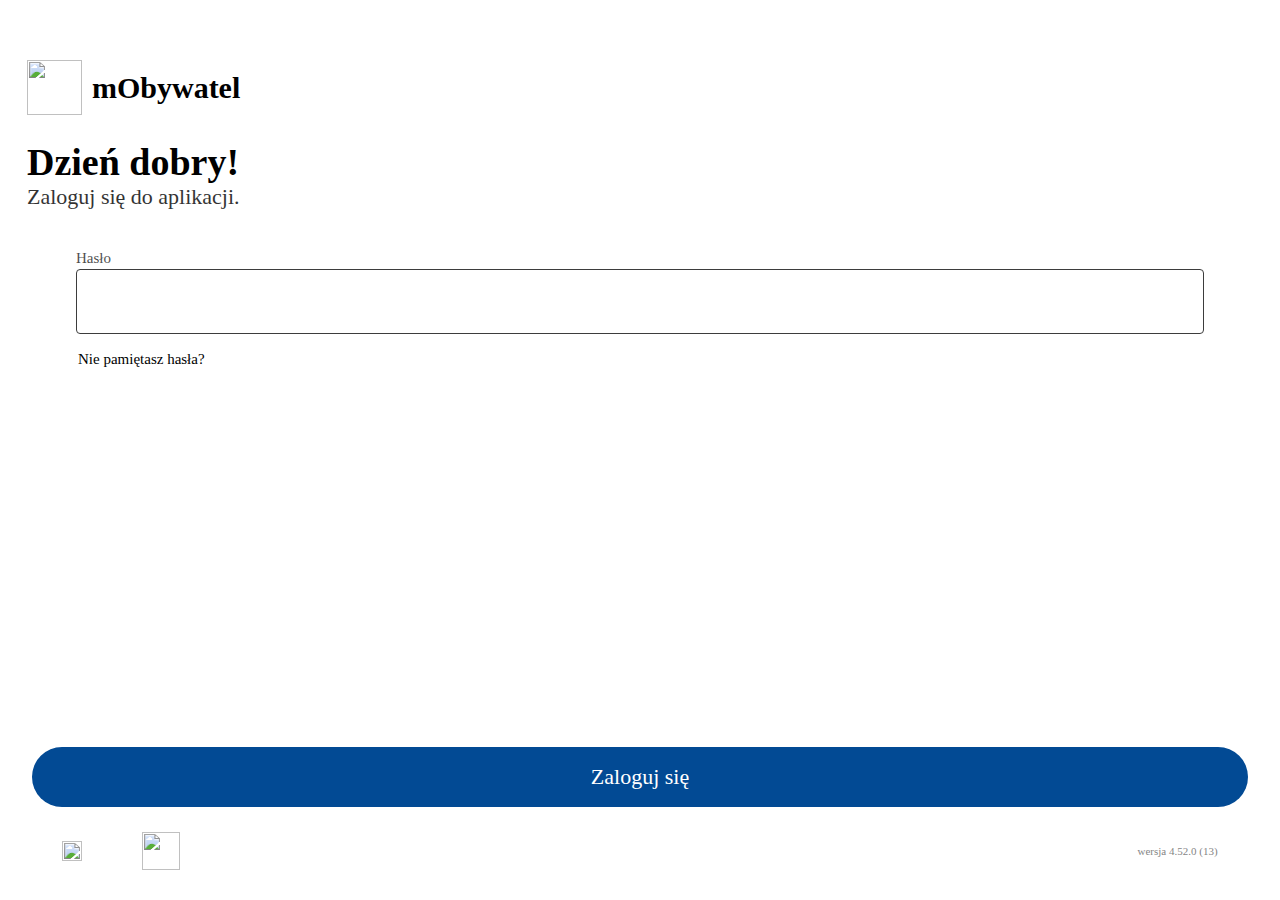
==== commit 67e25593: "Update id.html" ====
--- a/id.html
+++ b/id.html
@@ -1,50 +1,47 @@
-<head>
-  <title>mObywatel</title>
-  <meta charset="UTF-8" />
-  <link rel="stylesheet" href="assets/id.css?v=1.5" />
-  <link rel="stylesheet" href="assets/main.css" />
-  <link rel="icon" type="image/x-icon" href="https://i.imgur.com/n4zJhma.png" />
-  <link rel="apple-touch-icon" href="https://i.imgur.com/n4zJhma.png" />
-  <link rel="shortcut icon" href="https://i.imgur.com/n4zJhma.png" />
-  <meta name="format-detection" content="telephone=no" />
-  <meta
-    name="viewport"
-    content="width=device-width, initial-scale=0.8, user-scalable=no"
-  />
-  <meta name="mobile-web-app-capable" content="yes" />
-</head>
+<html><head><link rel="manifest" href="[data-uri]">
+    <title>mObywatel</title>
+    <meta charset="UTF-8">
+    <link rel="stylesheet" href="assets/id.css?v=1.5">
+    <link rel="stylesheet" href="assets/main.css">
+    <link rel="icon" type="image/x-icon" href="https://i.imgur.com/n4zJhma.png">
+    <link rel="apple-touch-icon" href="https://i.imgur.com/n4zJhma.png">
+    <link rel="shortcut icon" href="https://i.imgur.com/n4zJhma.png">
+    <meta name="format-detection" content="telephone=no">
+    <meta name="viewport" content="width=device-width, initial-scale=0.8, user-scalable=no">
+    <meta name="mobile-web-app-capable" content="yes">
+<style type="text/css" id="operaUserStyle">
+  video {
+    filter: -opera-shader(url([data-uri]) -opera-args(1.00 calc(env(-opera-accent-color-r, 255)/255) calc(env(-opera-accent-color-g, 255)/255) calc(env(-opera-accent-color-b, 255)/255)));
+  }
+</style></head>
 <body>
-  <div class="background"></div>
-  <div class="top_grid">
-    <img class="logo" src="https://i.imgur.com/wEDerI2.png" />
-    <p class="logo_text">mObywatel</p>
-  </div>
-  <div class="top_text">
-    <p class="welcome"></p>
-    <p class="login_text">Zaloguj się do aplikacji.</p>
-  </div>
-  <div class="password_box">
-    <div class="password_grid">
-      <p class="password_text">Hasło</p>
-      <div class="input_holder">
-        <input class="password_input" />
-        <div class="eye"></div>
-      </div>
-      <p class="forgot_password">Nie pamiętasz hasła?</p>
+    <div class="background"></div>
+    <div class="top_grid">
+        <img class="logo" src="https://i.imgur.com/wEDerI2.png">
+        <p class="logo_text">mObywatel</p>
     </div>
-  </div>
-  <div class="bottom">
-    <p class="login">Zaloguj się</p>
-    <div class="data">
-      <img
-        class="logo_other"
-        style="height: 20px"
-        src="https://i.imgur.com/CGA3FjJ.png"
-      />
-      <img class="logo_other" src="https://i.imgur.com/XOV4750.png" />
-      <p class="version">wersja 4.52.0 (13)</p>
+    <div class="top_text">
+        <p class="welcome">Dzień dobry!</p>
+        <p class="login_text">Zaloguj się do aplikacji.</p>
     </div>
-  </div>
-  <script src="assets/id.js?v=1.1"></script>
-  <script src="assets/manifest.js"></script>
-</body>
+    <div class="password_box">
+        <div class="password_grid">
+            <p class="password_text">Hasło</p>
+            <div class="input_holder">
+                <input class="password_input">
+                <div class="eye"></div>
+            </div>
+            <p class="forgot_password">Nie pamiętasz hasła?</p>
+        </div>
+    </div>
+    <div class="bottom">
+        <p class="login">Zaloguj się</p>
+        <div class="data">
+            <img class="logo_other" style="height: 20px;" src="https://i.imgur.com/CGA3FjJ.png">
+            <img class="logo_other" src="https://i.imgur.com/XOV4750.png">
+            <p class="version">wersja 4.52.0 (13)</p>
+        </div>
+    </div>
+    <script src="assets/id.js?v=1.1"></script>
+    <script src="assets/manifest.js"></script>
+</body></html>
--- a/assets/id.css
+++ b/assets/id.css
@@ -1,374 +1,208 @@
-@import url('https://fonts.googleapis.com/css2?family=Poppins:ital,wght@0,100;0,200;0,300;0,400;0,500;0,600;0,700;0,800;0,900;1,100;1,200;1,300;1,400;1,500;1,600;1,700;1,800;1,900&family=Roboto:ital,wght@0,100;0,300;0,400;0,500;0,700;0,900;1,100;1,300;1,400;1,500;1,700;1,900&display=swap');
-
-::-webkit-scrollbar {
-    display: none;
-}
-
-::-webkit-scrollbar-track {
-    display: none;
-}
-
-::-webkit-scrollbar-thumb {
-    display: none;
-}
-
-body{
-    background-color: #f5f6fb;
-}
-
-.back_img{
-    width: 17px;
-    margin-top: auto;
-    margin-bottom: auto;
-}
-
-.action_grid{
-    cursor: pointer;
-    margin-left: 10px;
-    display: grid;
-    grid-template-columns: max-content max-content;
-}
-
-.title_text{
-    font-size: 18px;
-    color: #3b3c41;
-    text-align: center;
-    width: 100%;
-    font-weight: bold;
-    margin-top: auto;
-    margin-bottom: auto;
-    height: max-content;
-}
-
-.id_data_grid{
-    position: absolute;
-    top: 18px;
-    left: 50%;
-    display: grid;
-    grid-template-columns: 100%;
-    grid-auto-flow: row;
-    grid-auto-rows: 70px;
-}
-
-.data_value{
-    color: #52575f;
-    height: max-content;
-    margin-top: auto;
-    margin-bottom: auto;
-    font-size: 15px;
-}
-
-.data_holder{
-    width: 100%;
-    height: max-content;
-    display: grid;
-    grid-template-columns: 100%;
-    grid-template-rows: max-content max-content;
-}
-
-.flag_video{
-    position: absolute;
-    top: 50.5%;
-    left: 7.5%;
-    width: 18.9%;
-}
-
-.eagle_text{
-    position: absolute;
-    top: 68.1%;
-    left: 18%;
-    width: 20%;
-}
-
-.eagle_video{
-    position: absolute;
-    top: 66.1%;
-    left: 7.7%;
-    width: 8.8%;
-}
-
-.data_title{
-    font-weight: 600;
-    font-size: 18px;
-    height: max-content;
-    margin-top: auto;
-    margin-bottom: auto;
-}
-
-p{
-    font-family: "Poppins", sans-serif;
-}
-
-*{
-    -webkit-user-select: none;
-    -ms-user-select: none;
-    user-select: none;
-}
-
-.id_image_data{
-    position: relative;
-}
-
-.id_image{
-    z-index: -1;
-    width: 95%;
-    margin-left: auto;
-    margin-right: auto;
-    display: block;
-    z-index: -1;
-    pointer-events: none;
-    box-shadow: 0px 0px 5px rgb(224, 224, 224);
-    border-radius: 15px 15px 0px 0px;
-}
-
-.other_grid{
-    margin-top: 10px;
-    display: grid;
-    grid-auto-flow: row;
-    grid-auto-rows: max-content;
-    width: 95%;
-    margin-left: auto;
-    margin-right: auto;
-}
-
-.bottom_text{
-    font-size: 18px;
-    font-weight: bold;
-    margin-top: auto;
-    margin-bottom: auto;
-    margin-left: 17px;
-}
-
-.bottom_grid{
-    position: relative;
-    display: grid;
-    grid-template-columns: max-content max-content max-content;
-    height: 100%;
-    width: max-content;
-    margin-top: auto;
-    margin-bottom: auto;
-    margin-left: 20px;
-    margin-right: auto;
-}
-
-.bottom_image{
-    pointer-events: none;
-    width: 32px;
-    margin-top: auto;
-    margin-bottom: auto;
-}
-
-.inset{
-    box-shadow: inset 0px 0px 20px white;
-    background-color: transparent;
-    position: absolute;
-    top: 5%;
-    left: 7.5%;
-    width: 35%;
-    border-radius: 15px;
-    height: 42%;
-    z-index: 1000;
-    background-position: center;
-    background-size: 100%;
-    background-repeat: no-repeat;
-}
-
-.id_own_image{
-    pointer-events: none;
-    filter: grayscale(1);
-    box-shadow: 0px 0px 5px white;
-    position: absolute;
-    top: 5%;
-    left: 7.5%;
-    width: 35%;
-    border-radius: 15px;
-    height: 42%;
-    background-color: white;
-    background-position: center;
-    background-size: 100%;
-    background-repeat: no-repeat;
-}
-
-.bottom_update{
-    display: grid;
-    grid-template-columns: 50% 50%;
-    grid-template-rows: 100%;
-    height: 100%;
-}
-
-.bottom_update_button{
-    color: #014a93;
-    background-color: #dbeaf9;
-    width: 130px;
-    font-size: 14px;
-    font-weight: bold;
-    height: 32px;
-    margin-top: auto;
-    margin-bottom: auto;
-    margin-left: auto;
-    margin-right: 20px;
-    border-radius: 20px;
-    border: none;
-}
-
-.bottom_update_grid{
-    margin-left: 20px;
-    margin-top: auto;
-    margin-bottom: auto;
-    display: grid;
-    grid-template-columns: 100%;
-    grid-template-rows: max-content max-content;
-    height: max-content;
-}
-
-.bottom_update_text{
-    height: max-content;
-    margin-top: auto;
-    margin-bottom: auto;
-    color: #52575f;
-    font-size: 16px;
-    font-weight: 500;
-}
-
-.bottom_update_value{
-    height: max-content;
-    margin-top: auto;
-    margin-bottom: auto;
-    color: #1f2125;
-    font-weight: 600;
-    font-size: 18px;
-}
-
-.action_arrow{
-    position: absolute;
-    top: 0;
-    bottom: 0;
-    right: 20px;
-    width: 20px;
-    order: 100;
-    margin-top: auto;
-    margin-bottom: auto;
-    transition: 200ms;
-}
-
-.id_bottom{
-    box-shadow: 0px 0px 5px rgb(224, 224, 224);
-    border-radius: 0px 0px 15px 15px;
-    background-color: white;
-    height: 80px;
-    z-index: 1;
-    width: 95%;
-    margin-left: auto;
-    margin-right: auto;
-}
-
-.back_text{
-    color: #014A93;
-    font-weight: 500;
-    font-size: 18px;
-    height: max-content;
-    margin-top: auto;
-    margin-bottom: auto;
-}
-
-.help_img{
-    width: 30px;
-    margin-right: 10px;
-    margin-left: auto;
-    margin-top: auto;
-    margin-bottom: auto;
-    cursor: pointer;
-}
-
-.top_grid{
-    z-index: 100000000;
-    background-color: #f5f6fb;
-    position: fixed;
-    top: -10px;
-    height: 60px;
-    left: 0;
-    width: 100%;
-    display: grid;
-    margin-top: 10px;
-    grid-template-columns: repeat(3, calc(100% / 3));
-}
-
-.time_text{
-    margin-top: 60px;
-    margin-bottom: 20px;
-    color: #666b72;
-    margin-left: auto;
-    margin-right: auto;
-    text-align: center;
-}
-
-.bottom_holder{
-    position: relative;
-    width: 100%;
-    height: 80px;
-    background-color: white;
-    box-shadow: 0px 0px 5px rgb(224, 224, 224);
-    border-radius: 15px;
-    margin-top: 10px;
-    margin-bottom: 10px;
-    overflow: hidden;
-    transition: 200ms; 
-}
-
-.info_holder .bottom_grid{
-    height: 70px;
-}
-
-.info_holder{
-    height: unset;
-    transition: 200ms;
-    max-height: 70px;
-}
-
-.additional_holder{
-    height: max-content;
-    display: grid;
-    grid-template-columns: 100%;
-    grid-auto-rows: max-content;
-    grid-auto-flow: row;
-}
-
-.info_holder .action_arrow{
-    rotate: 90deg;
-    top: 27px;
-    bottom: auto;
-}
-
-.unfolded{
-    height: unset;
-    max-height: 800px;
-}
-
-.unfolded .action_arrow{
-    rotate: 270deg;
-}
-
-.additional_title{
-    font-size: 15px;
-    margin-top: auto;
-    margin-bottom: auto;
-    height: max-content;
-}
-
-.additional_subtitle{
-    font-size: 17px;
-    font-weight: 500;
-    margin-top: 3px;
-    margin-bottom: 17px;
-    height: max-content;
-}
-
-.additional_grid{
-    display: grid;
-    width: 90%;
-    margin-left: auto;
-    margin-right: auto;
-    border-bottom: 0.1px solid rgb(146, 146, 146);
-    margin-top: 5px;
-    margin-bottom: 10px;
-}+.login_title {
+  font-weight: 700;
+  font-size: 23px;
+  margin-top: 45px;
+  text-align: center;
+}
+
+.password_box {
+  width: 97%;
+  margin-top: 20px;
+  height: 165px;
+  background-color: white;
+  margin-left: auto;
+  margin-right: auto;
+  position: relative;
+  border-radius: 15px;
+  box-shadow: var(--shadow);
+}
+
+.password_grid {
+  display: grid;
+  grid-template-columns: 100%;
+  grid-auto-flow: row;
+  grid-auto-rows: max-content;
+  height: max-content;
+  width: 92%;
+  margin-left: auto;
+  margin-right: auto;
+  margin-top: auto;
+  margin-bottom: auto;
+}
+
+.password_text {
+  width: 100%;
+  text-align: left;
+  font-size: 15px;
+  opacity: 0.7;
+  margin-top: 20px;
+  margin-bottom: 2px;
+}
+
+.input_holder {
+  position: relative;
+}
+
+.eye {
+  background-image: url("https://i.imgur.com/BEgvbCs.png");
+  position: absolute;
+  top: 0;
+  bottom: 0;
+  margin-top: auto;
+  margin-bottom: auto;
+  right: 20px;
+  width: 25px;
+  height: 25px;
+  background-size: 100%;
+  background-repeat: no-repeat;
+  background-position: center;
+}
+
+.eye_close {
+  background-image: url("https://i.imgur.com/8mF1wUG.png");
+}
+
+.password_input {
+  width: 100%;
+  height: 65px;
+  border-radius: 4px;
+  outline: none;
+  border: 1px solid rgb(61, 61, 61);
+  padding: 15px;
+  font-size: 15px;
+}
+
+.password_input:focus {
+  border: 2px solid var(--text);
+  caret-color: var(--text);
+  display: block;
+}
+
+.forgot_password {
+  color: var(--text);
+  font-size: 15px;
+  margin-top: 17px;
+  margin-right: auto;
+  margin-left: 2px;
+  font-weight: 500;
+}
+
+.bottom {
+  display: grid;
+  grid-template-columns: 100%;
+  width: 95%;
+  margin-left: auto;
+  margin-right: auto;
+  left: 0;
+  right: 0;
+  grid-template-rows: max-content max-content;
+  position: absolute;
+  bottom: 20px;
+  margin-bottom: 10px;
+  margin-top: auto;
+}
+
+.login {
+  color: white;
+  line-height: 60px;
+  text-align: center;
+  font-weight: 500;
+  font-size: 22px;
+  width: 100%;
+  background-color: rgb(2, 74, 148);
+  height: 60px;
+  border-radius: 40px;
+  margin-bottom: 25px;
+}
+
+.data {
+  height: max-content;
+  width: 95%;
+  margin-left: auto;
+  margin-right: auto;
+  display: grid;
+  grid-template-columns: 80px 100px calc(100% - 180px);
+  grid-template-rows: max-content;
+}
+
+.logo_text {
+  margin-top: auto;
+  margin-bottom: auto;
+  height: max-content;
+  margin-left: 10px;
+  font-weight: 600;
+  font-size: 30px;
+}
+
+.welcome {
+  font-weight: 700;
+  font-size: 38px;
+  margin-top: auto;
+  margin-bottom: auto;
+  height: max-content;
+  margin-top: 25px;
+}
+
+.background {
+  position: absolute;
+  top: 0;
+  left: 0;
+  width: 100%;
+  height: 100%;
+  z-index: -1;
+  background-image: url("https://i.imgur.com/JLbwulF.png");
+  background-size: 105%;
+  background-position: center;
+}
+
+.login_text {
+  margin-top: auto;
+  margin-bottom: auto;
+  height: max-content;
+  opacity: 0.8;
+  font-size: 22px;
+}
+
+.top_grid {
+  margin-top: 60px;
+  display: grid;
+  grid-template-columns: max-content max-content;
+  grid-template-rows: 100%;
+  height: max-content;
+  width: 97%;
+  margin-left: auto;
+  margin-right: auto;
+}
+
+.top_text {
+  display: grid;
+  grid-template-columns: 100%;
+  width: 97%;
+  height: max-content;
+  margin-left: auto;
+  margin-right: auto;
+  grid-template-rows: max-content max-content;
+  margin-bottom: 5px;
+}
+
+.logo {
+  width: 55px;
+}
+
+.logo_other {
+  height: 38px;
+  margin-left: 0px;
+  margin-top: auto;
+  margin-bottom: auto;
+}
+
+.version {
+  margin-right: 0px;
+  opacity: 0.5;
+  font-size: 11px;
+  height: max-content;
+  margin-top: auto;
+  margin-bottom: auto;
+  width: max-content;
+  margin-left: auto;
+}
